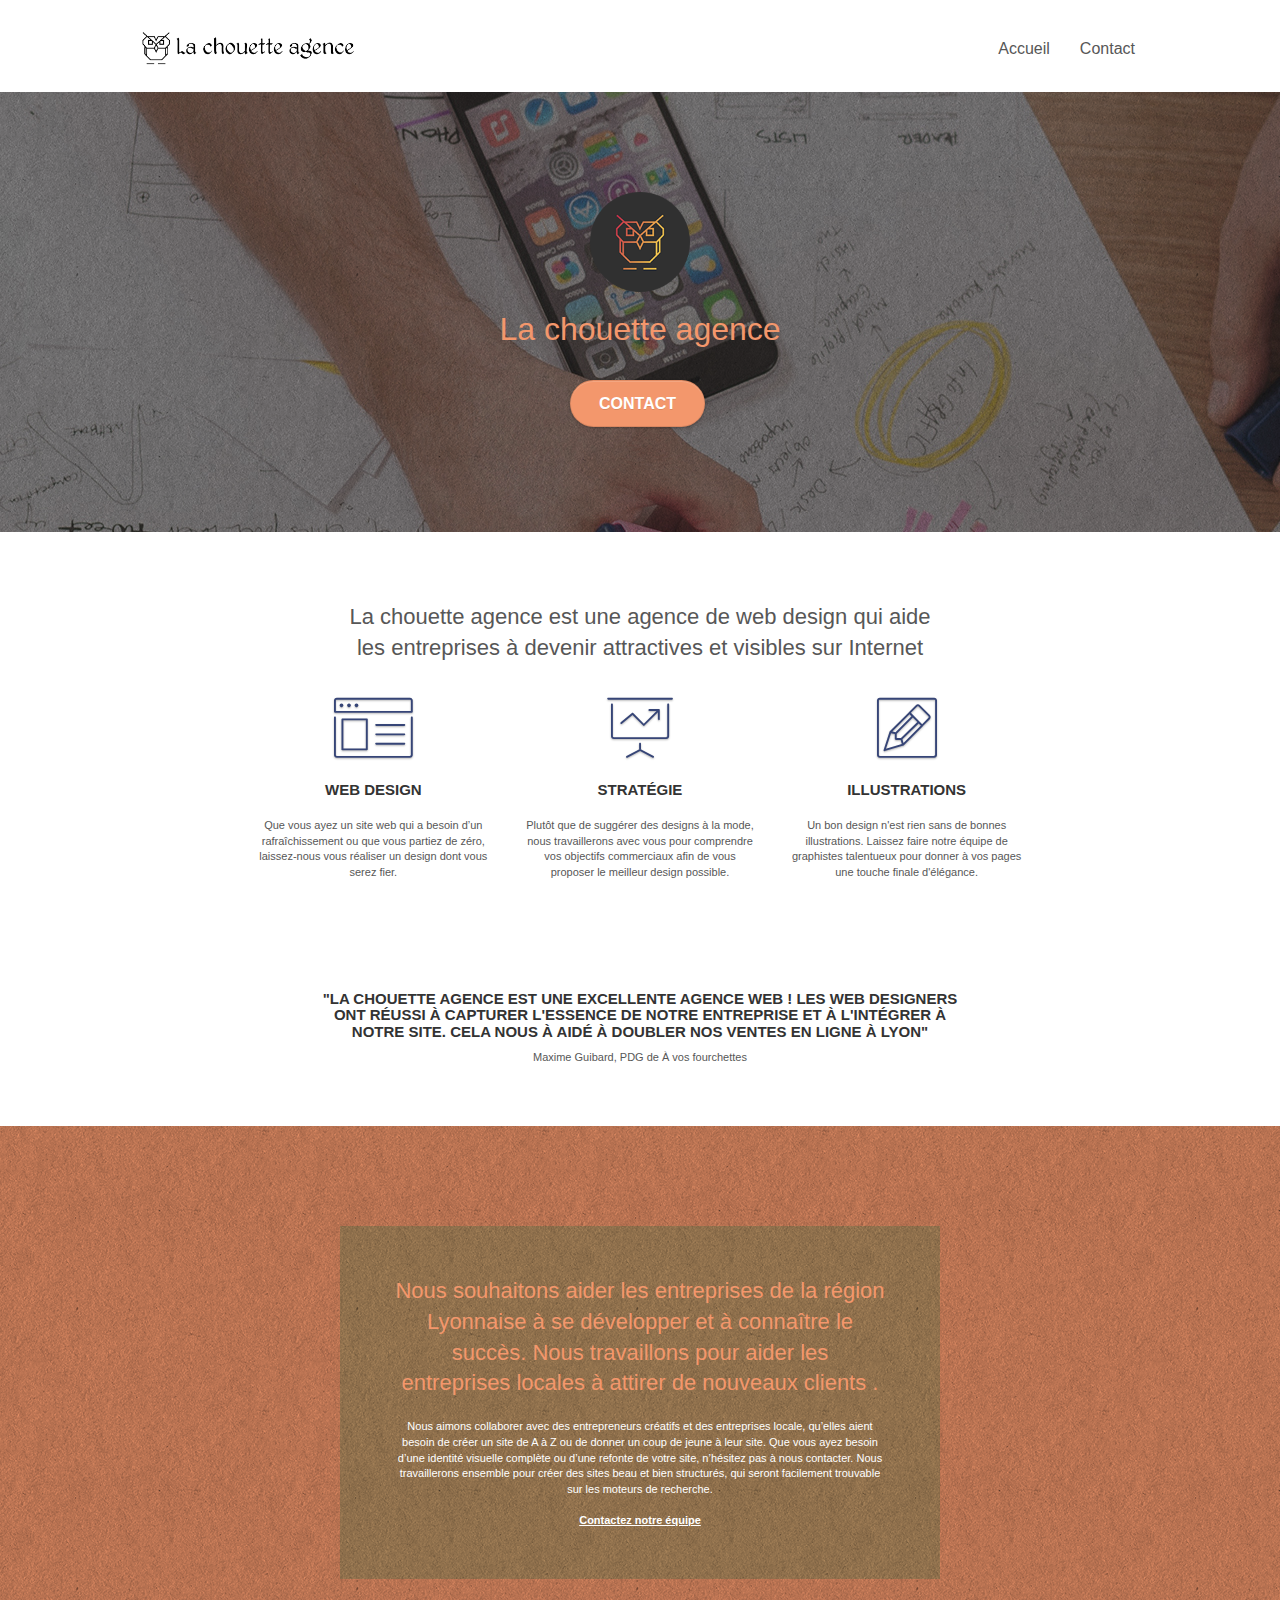
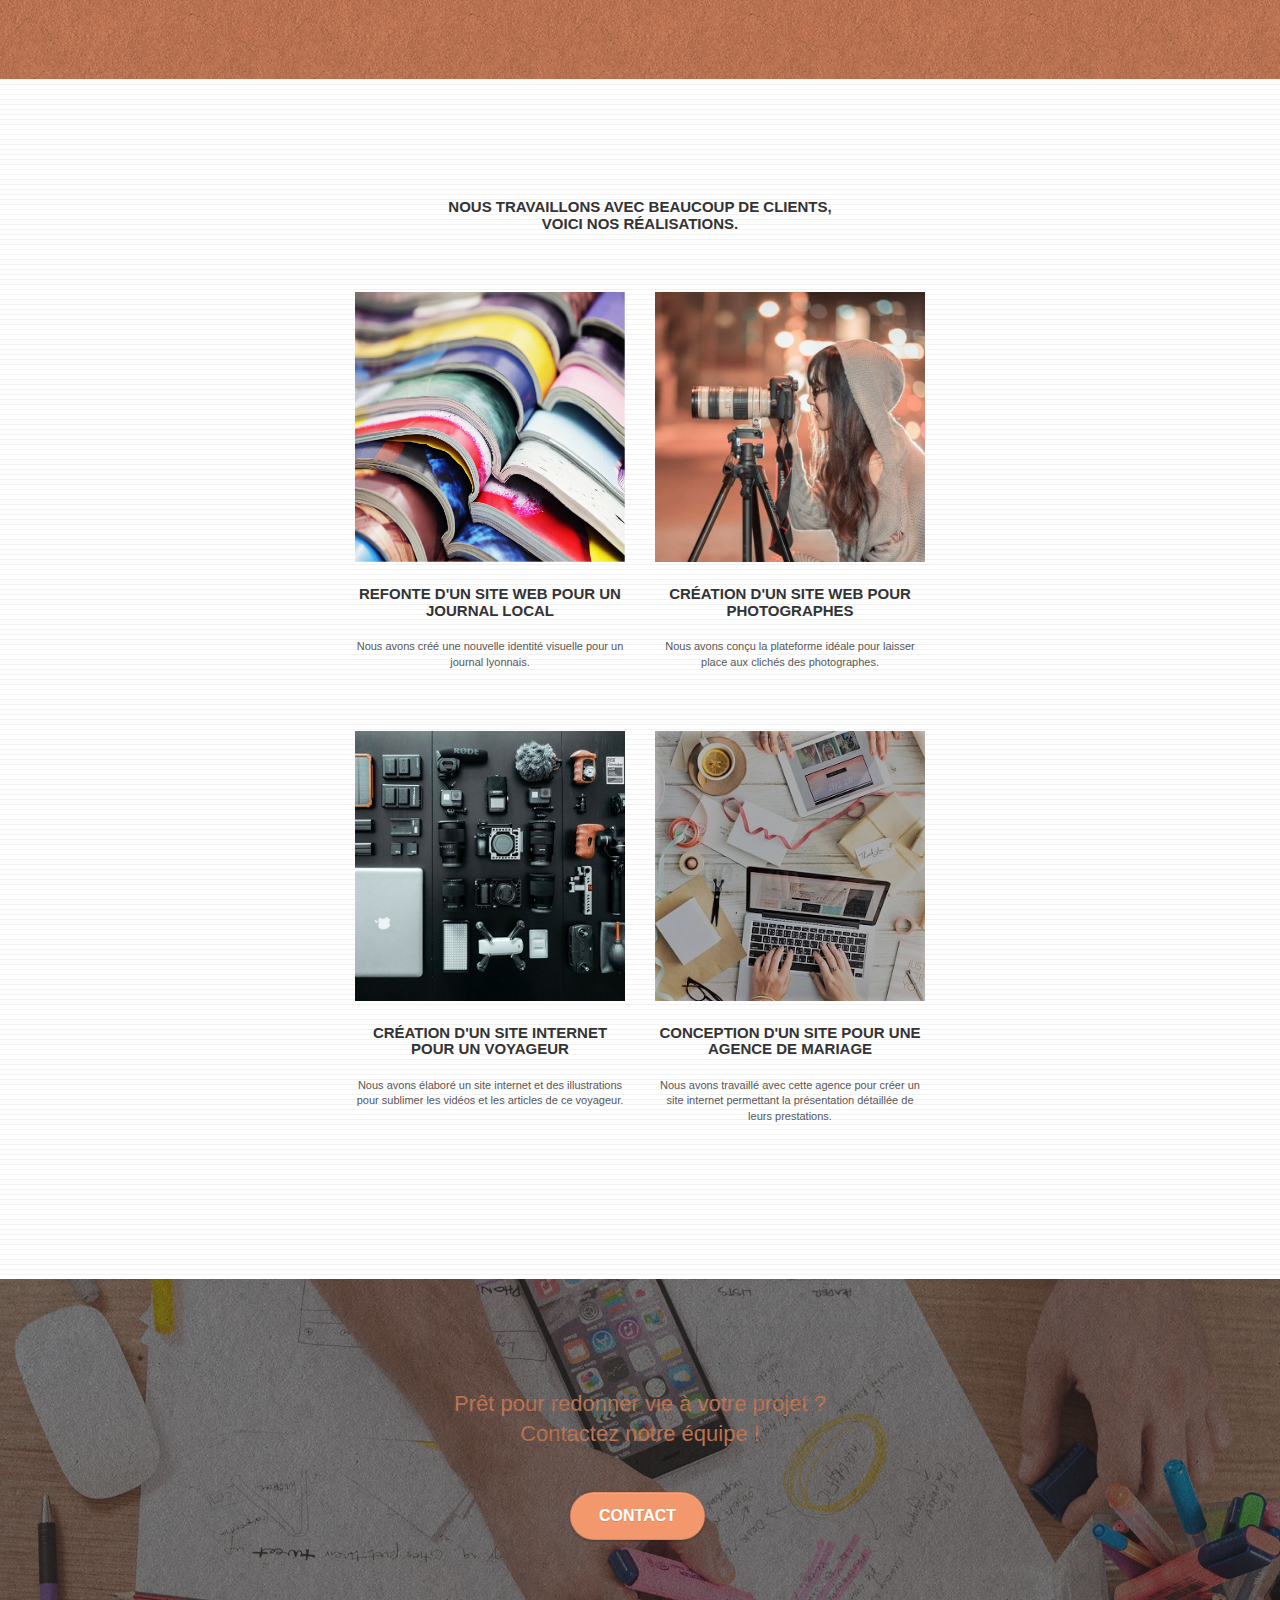
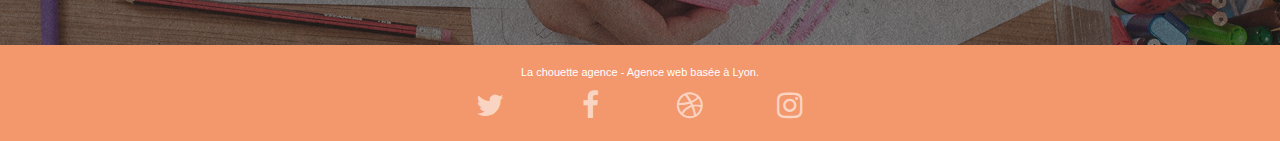
==== index.html @ 903754c6 "modification et suppresion des liens SEO pas adaptés" ====
<!doctype html>
<html lang="FR">
<head>
    <meta charset="utf-8">
    <meta name="keywords" content="seo, google, site web, site internet, agence design Lyon, agence design">
    <meta name="description" content="La chouette agence est une agence de web design basée à Lyon qui accompagne les entreprise dans leur communication">
    <meta name="viewport" content="width=device-width, initial-scale=1.0, viewport-fit=cover">
    <link rel="shortcut icon" type="image/png" href="favicon.jpg">
    
	<link rel="stylesheet" type="text/css" href="./css/bootstrap.css">
	<link rel="stylesheet" type="text/css" href="style.css">
	<link rel="stylesheet" type="text/css" href="./css/font-awesome.css">
	<link rel="stylesheet" type="text/css" href="./css/et-line.css">

	<script src="./js/jquery-2.1.0.js"></script>
	<script src="./js/bootstrap.js"></script>
	<script src="./js/blocs.js"></script>
	<script src="./js/jquery.touchSwipe.js" defer></script>
	<script src="./js/gmaps.js"></script>

    <title>La chouette agence</title>

    
<!-- Analytics -->
 
<!-- Analytics END -->
    
</head>
<body>
<!-- Principal conteneur -->
<div class="page-container">
    
<!-- bloc-0 -->
<div class="bloc bgc-white l-bloc " id="bloc-0">
	<div class="container bloc-sm">

		<nav class="navbar row">
			<div class="navbar-header">
				<a class="navbar-brand" href="index.html"><img src="img/la-chouette-agence.png" alt="Logo de la chouette agence" height="40" /></a>
			</div>
			<div class="collapse navbar-collapse navbar-1 special-dropdown-nav">
				<ul class="site-navigation nav navbar-nav">
					<li>
						<a href="index.html">Accueil</a>
					</li>
					<li>
						<a href="contact.html">Contact</a>
					</li>
				</ul>
			</div>
		</nav>
	</div>
</div>
<!-- bloc-0 END -->

<!-- bloc-1-presentation -->
<div class="bloc bgc-dark-slate-blue bg-banniere d-bloc bg-t-edge bloc-bg-texture texture-paper b-parallax" id="bloc-1-hero">
	<div class="container bloc-lg">
		<div class="row tight-width-whitespace">
			<div class="col-sm-12">
				<img src="img/logo.png" class="center-block image-resize-mode" width="100" alt="image d'une chouette"/>
				<h1 class="text-center hero-bloc-text tc-white ">
					La chouette agence
				</h1>
				<div class="text-center">
					<a href="contact.html" class="btn btn-lg btn-clean btn-rd cta-hero btn-atomic-tangerine" id="cta-hero">Contact</a>
				</div>
			</div>
		</div>
	</div>
</div>
<!-- bloc-1-presentation END -->

<!-- bloc-2-services -->
<div class="bloc bgc-white l-bloc" id="bloc-2-services">
	<div class="container bloc-md">
		<div class="row">
			<div class="col-sm-12 text-center">
				<h2>La chouette agence est une agence de web design qui aide <br> 
					les entreprises à devenir attractives et visibles sur Internet</h2>
			</div>
		</div>
		<div class="row voffset-lg med-width-whitespace">
			<div class="col-sm-4">
				<div class="text-center">
					<span class="et-icon-browser sm-shadow icon-dark-slate-blue icons icon-lg"></span>
				</div>
				<h3 class="mg-md text-center">
					Web design
				</h3>
				<p class="text-center">
					Que vous ayez un site web qui a besoin d&rsquo;un rafraîchissement ou que vous partiez de zéro, laissez-nous vous réaliser un design dont vous serez fier.
				</p>
			</div>
			<div class="col-sm-4">
				<div class="text-center">
					<span class="et-icon-presentation sm-shadow icon-dark-slate-blue icons icon-lg"></span>
				</div>
				<h3 class="mg-md text-center">
					Stratégie
				</h3>
				<p class="text-center ">
					Plutôt que de suggérer des designs à la mode, nous travaillerons avec vous pour comprendre vos objectifs commerciaux afin de vous proposer le meilleur design possible.<br>
				</p>
			</div>
			<div class="col-sm-4">
				<div class="text-center">
					<span class="et-icon-edit sm-shadow icon-dark-slate-blue icons icon-lg"></span>
				</div>
				<h3 class="mg-md text-center">
					Illustrations
				</h3>
				<p class="text-center ">
					Un bon design n'est rien sans de bonnes illustrations. Laissez faire notre équipe de graphistes talentueux pour donner à vos pages une touche finale d'élégance.
				</p>
			</div>
		</div>
		<div class="row voffset-lg voffset">
			<div class="col-xs-12 col-md-8 col-md-offset-2 text-center">
				<h3>"La chouette agence est une excellente agence web ! Les web designers ont réussi à capturer l'essence de notre entreprise et à l'intégrer à notre site. Cela nous à aidé à doubler nos ventes en ligne à Lyon"</h3>
				<p>Maxime Guibard, PDG de &Agrave; vos fourchettes</p>
			</div>
		</div>
	</div>
</div>
<!-- bloc-2-services END -->

<!-- bloc-3-what-i-do -->
<div class="bloc tc-white bgc-atomic-tangerine bg-presentation d-bloc bloc-bg-texture texture-paper b-parallax" id="bloc-3-what-i-do">
	<div class="container bloc-lg">
		<div class="row tight-width-whitespace black-background">
			<div class="col-sm-12">
				<h2 class="mg-md text-center tc-white">
					Nous souhaitons aider les entreprises de la région Lyonnaise à se développer et à connaître le succès. Nous travaillons pour aider les entreprises locales à attirer de nouveaux clients .<br>
				</h2>
				<p class="text-center white">
					Nous aimons collaborer avec des entrepreneurs créatifs et des entreprises locale, qu’elles aient besoin de créer un site de A à Z ou de donner un coup de jeune à leur site. Que vous ayez besoin d’une identité visuelle complète ou d’une refonte de votre site, n’hésitez pas à nous contacter. Nous travaillerons ensemble pour créer des sites beau et bien structurés, qui seront facilement trouvable sur les moteurs de recherche. <br><br><a class="ltc-white bold-link" href="page2.html">Contactez notre équipe</a><br>
				</p>
			</div>
		</div>
	</div>
</div>
<!-- bloc-3-what-i-do END -->

<!-- bloc-4-portfolio -->
<div class="bloc bgc-white bg-lines-h2-bg bg-repeat l-bloc" id="bloc-4-portfolio">
	<div class="container bloc-lg">
		<div class="row">
			<div class="col-sm-12 text-center">
				<h3>Nous travaillons avec beaucoup de clients, <br>
				voici nos réalisations.</h3>
			</div>
		</div>
		<div class="row tight-width-whitespace portfolio-row">
			<div class="col-sm-6">
				<a href="#" data-lightbox="img/1.jpg" data-gallery-id="gallery-1" data-caption="Refonte d'un site web pour un journal local" data-frame="snapshot-lb"><img src="img/1.jpg" alt="Photo de magazines empilés" class="img-responsive portfolio-thumb" /></a>
				<h3 class="mg-md text-center">
					Refonte d'un site web pour un journal local
				</h3>
				<p class="text-center">
					Nous avons créé une nouvelle identité visuelle pour un journal lyonnais.
				</p>
			</div>
			<div class="col-sm-6">
				<a href="#" data-lightbox="img/2.jpg" data-gallery-id="gallery-1" data-caption="Création d'un site web pour photographes" data-frame="snapshot-lb"><img src="img/2.jpg" class="img-responsive portfolio-thumb" alt="femme qui regarde dans un appareil photo" /></a>
				<h3 class="mg-md text-center">
					Création d'un site web pour photographes
				</h3>
				<p class="text-center">
					Nous avons conçu la plateforme idéale pour laisser place aux clichés des photographes.
				</p>
			</div>
		</div>
		<div class="row tight-width-whitespace portfolio-row">
			<div class="col-sm-6">
				<a href="#" data-lightbox="img/3.jpg" data-gallery-id="gallery-1" data-caption="Création d'un site internet pour un voyageur" data-frame="snapshot-lb"><img src="img/3.jpg" class="img-responsive portfolio-thumb" alt="matériel informatique et photo"/></a>
				<h3 class="mg-md text-center">
					Création d'un site internet pour un voyageur
				</h3>
				<p class="text-center">
					Nous avons élaboré un site internet et des illustrations pour sublimer les vidéos et les articles de ce voyageur.
				</p>
			</div>
			<div class="col-sm-6">
				<a href="#" data-lightbox="img/4.jpg" data-gallery-id="gallery-1" data-caption="Conception d'un site pour une agence de mariage" data-frame="snapshot-lb"><img src="img/4.jpg" class="img-responsive portfolio-thumb" alt="femme qui tape à l'ordinateur" /></a>
				<h3 class="mg-md text-center">
					Conception d'un site pour une agence de mariage
				</h3>
				<p class="text-center">
					Nous avons travaillé avec cette agence pour créer un site internet permettant la présentation détaillée de leurs prestations.
				</p>
			</div>
		</div>
	</div>
</div>
<!-- bloc-4-portfolio END -->

<!-- bloc-5-cta -->
<div class="bloc bgc-dark-slate-blue bg-banniere d-bloc bloc-bg-texture texture-paper" id="bloc-5-cta">
	<div class="container bloc-lg">
		<div class="row">
			<h2 class="mg-md text-center tc-white">
				Prêt pour redonner vie à votre projet ?<br>Contactez notre équipe !
			</h2>
			<div class="col-sm-12 text-center">
				<a href="page2.html" class="btn btn-atomic-tangerine btn-clean btn-rd btn-lg cta-hero">Contact</a>
			</div>
		</div>
	</div>
</div>
<!-- bloc-5-cta END -->

<!-- Footer - bloc-8 -->
<div class="bloc bgc-atomic-tangerine d-bloc" id="bloc-8">
	<div class="container bloc-sm">
		<div class="row">
			<div class="col-sm-12">
				<p class="text-center white">
					La chouette agence - Agence web basée à Lyon.<br>
				</p>
				<div class="row row-no-gutters social">
					<div class="col-sm-3">
						<div class="text-center">
							<a class="social" href="#"><span class="fa fa-twitter icon-md"></span></a>
						</div>
					</div>
					<div class="col-sm-3">
						<div class="text-center">
							<a class="social" href="#"><span class="fa fa-facebook icon-md"></span></a>
						</div>
					</div>
					<div class="col-sm-3">
						<div class="text-center">
							<a class="social" href="#"><span class="fa fa-dribbble icon-md"></span></a>
						</div>
					</div>
					<div class="col-sm-3">
						<div class="text-center">
							<a class="social" href="#"><span class="fa fa-instagram icon-md"></span></a>
						</div>
					</div>
				</div>
			</div>
		</div>
	</div>
</div>
<!-- Footer - bloc-8 END -->

</div>
<!-- Principal conteneur END -->
    

</body>
</html>
---- style.css ----
body {
    margin: 0;
    padding: 0;
    background: #FFF;
    overflow-x: hidden;
    -webkit-font-smoothing: antialiased;
    -moz-osx-font-smoothing: grayscale;
}

a,
button {
    transition: all .3s ease-in-out;
    outline: none!important;
}

a:hover {
    text-decoration: none;
    cursor: pointer;
}

#page-loading-blocs-notifaction {
    position: fixed;
    top: 0;
    bottom: 0;
    width: 100%;
    z-index: 100000;
    background: #FFFFFF url("img/pageload-spinner.gif") no-repeat center center;
}

.bloc {
    width: 100%;
    clear: both;
    background: 50% 50% no-repeat;
    padding: 0 50px;
    -webkit-background-size: cover;
    -moz-background-size: cover;
    -o-background-size: cover;
    background-size: cover;
    position: relative;
}

.bloc .container {
    padding-left: 0;
    padding-right: 0;
}

.bloc-lg {
    padding: 100px 50px;
}

.bloc-md {
    padding: 50px;
}

.bloc-sm {
    padding: 20px 50px;
}

.bg-center,
.bg-l-edge,
.bg-r-edge,
.bg-t-edge,
.bg-b-edge,
.bg-tl-edge,
.bg-bl-edge,
.bg-tr-edge,
.bg-br-edge,
.bg-repeat {
    -webkit-background-size: auto!important;
    -moz-background-size: auto!important;
    -o-background-size: auto!important;
    background-size: auto!important;
}

.bg-repeat {
    background: repeat;
}

.bg-t-edge {
    background: top no-repeat;
}

.bloc-bg-texture::before {
    content: "";
    background-size: 2px 2px;
    position: absolute;
    top: 0;
    bottom: 0;
    left: 0;
    right: 0;
}

.texture-paper::before {
    background: url("img/texture-paper.png");
    background-size: 280px 280px;
}

.b-parallax {
    background-attachment: fixed;
}

.d-bloc {
    color: rgba(255, 255, 255, .7);
}

.d-bloc button:hover {
    color: rgba(255, 255, 255, .9);
}

.d-bloc .icon-round,
.d-bloc .icon-square,
.d-bloc .icon-rounded,
.d-bloc .icon-semi-rounded-a,
.d-bloc .icon-semi-rounded-b {
    border-color: rgba(255, 255, 255, .9);
}

.d-bloc .divider-h span {
    border-color: rgba(255, 255, 255, .2);
}

.d-bloc .a-btn,
.d-bloc .navbar a,
.d-bloc .navbar-brand,
.d-bloc a .icon-sm,
.d-bloc a .icon-md,
.d-bloc a .icon-lg,
.d-bloc a .icon-xl,
.d-bloc h1 a,
.d-bloc h2 a,
.d-bloc h3 a,
.d-bloc h4 a,
.d-bloc h5 a,
.d-bloc h6 a,
.d-bloc p a {
    color: rgba(255, 255, 255, .6);
}

.d-bloc .a-btn:hover,
.d-bloc .navbar a:hover,
.d-bloc .navbar-brand:hover,
.d-bloc a:hover .icon-sm,
.d-bloc a:hover .icon-md,
.d-bloc a:hover .icon-lg,
.d-bloc a:hover .icon-xl,
.d-bloc h1 a:hover,
.d-bloc h2 a:hover,
.d-bloc h3 a:hover,
.d-bloc h4 a:hover,
.d-bloc h5 a:hover,
.d-bloc h6 a:hover,
.d-bloc p a:hover {
    color: rgba(255, 255, 255, 1);
}

.d-bloc .navbar-toggle .icon-bar {
    background: rgba(255, 255, 255, 1);
}

.d-bloc .btn-wire,
.d-bloc .btn-wire:hover {
    color: rgba(255, 255, 255, 1);
    border-color: rgba(255, 255, 255, 1);
}

.d-bloc .panel {
    color: rgba(0, 0, 0, .5);
}

.d-bloc .panel button:hover {
    color: rgba(0, 0, 0, .7);
}

.d-bloc .panel icon {
    border-color: rgba(0, 0, 0, .7);
}

.d-bloc .panel .divider-h span {
    border-color: rgba(0, 0, 0, .1);
}

.d-bloc .panel .a-btn {
    color: rgba(0, 0, 0, .6);
}

.d-bloc .panel .a-btn:hover {
    color: rgba(0, 0, 0, 1);
}

.d-bloc .panel .btn-wire,
.d-bloc .panel .btn-wire:hover {
    color: rgba(0, 0, 0, .7);
    border-color: rgba(0, 0, 0, .3);
}

.d-bloc .panel,
.l-bloc {
    color: rgba(0, 0, 0, .5);
}

.d-bloc .panel button:hover,
.l-bloc button:hover {
    color: rgba(0, 0, 0, .7);
}

.l-bloc .icon-round,
.l-bloc .icon-square,
.l-bloc .icon-rounded,
.l-bloc .icon-semi-rounded-a,
.l-bloc .icon-semi-rounded-b {
    border-color: rgba(0, 0, 0, .7);
}

.d-bloc .panel .divider-h span,
.l-bloc .divider-h span {
    border-color: rgba(0, 0, 0, .1);
}

.d-bloc .panel .a-btn,
.l-bloc .a-btn,
.l-bloc .navbar a,
.l-bloc .navbar-brand,
.l-bloc a .icon-sm,
.l-bloc a .icon-md,
.l-bloc a .icon-lg,
.l-bloc a .icon-xl,
.l-bloc h1 a,
.l-bloc h2 a,
.l-bloc h3 a,
.l-bloc h4 a,
.l-bloc h5 a,
.l-bloc h6 a,
.l-bloc p a {
    color: rgba(0, 0, 0, .6);
}

.d-bloc .panel .a-btn:hover,
.l-bloc .a-btn:hover,
.l-bloc .navbar a:hover,
.l-bloc .navbar-brand:hover,
.l-bloc a:hover .icon-sm,
.l-bloc a:hover .icon-md,
.l-bloc a:hover .icon-lg,
.l-bloc a:hover .icon-xl,
.l-bloc h1 a:hover,
.l-bloc h2 a:hover,
.l-bloc h3 a:hover,
.l-bloc h4 a:hover,
.l-bloc h5 a:hover,
.l-bloc h6 a:hover,
.l-bloc p a:hover {
    color: rgba(0, 0, 0, 1);
}

.l-bloc .navbar-toggle .icon-bar {
    color: rgba(0, 0, 0, .6);
}

.d-bloc .panel .btn-wire,
.d-bloc .panel .btn-wire:hover,
.l-bloc .btn-wire,
.l-bloc .btn-wire:hover {
    color: rgba(0, 0, 0, .7);
    border-color: rgba(0, 0, 0, .3);
}

.voffset {
    margin-top: 30px;
}

.voffset-lg {
    margin-top: 80px;
}

.row-no-gutters {
    margin-right: 0;
    margin-left: 0;
}

.row.row-no-gutters > [class^="col-"],
.row.row-no-gutters > [class*=" col-"] {
    padding-right: 0;
    padding-left: 0;
}

#bloc-1-hero h1 {
    font-size: 32px;
}

.navbar {
    margin-bottom: 0;
    z-index: 1;
}

.navbar-brand {
    height: auto;
    padding: 3px 15px;
    font-size: 25px;
    font-weight: normal;
    font-weight: 600;
    line-height: 44px;
}

.navbar-brand img {
    max-height: 200px;
    margin: 0 5px 0 0;
    display: inline;
}

.navbar-brand img[src$=svg] {
    min-width: 100px;
}

.nav-center .navbar-brand img {
    margin: 0;
}

.navbar .nav {
    padding-top: 2px;
    margin-right: -16px;
    float: right;
    z-index: 1;
}

.nav > li {
    float: left;
    margin-top: 4px;
    font-size: 16px;
}

.navbar-nav .open .dropdown-menu > li > a {
    text-align: inherit;
}

.nav > li a:hover,
.nav > li a:focus {
    background: transparent;
}

.navbar-toggle {
    margin: 10px 10px 0 0;
    border: 0px;
}

.navbar-toggle:hover {
    background: transparent!important;
}

.navbar-toggle .icon-bar {
    background-color: rgba(0, 0, 0, .5);
    width: 26px;
}

.nav-invert .navbar .nav {
    float: left;
}

.nav-invert .navbar-header,
.nav-invert .navbar-brand {
    float: right;
    position: relative;
    z-index: 2;
}

@media (min-width: 768px) {
    .site-navigation {
        position: absolute;
        top: 50%;
        right: 20px;
        transform: translate(0, -50%);
        -webkit-transform: translateY(-50%);
    }
    .nav > li .dropdown-menu a,
    .nav > li .dropdown-menu a:hover {
        color: #484848;
    }
    .nav-invert .site-navigation {
        left: 0;
        right: 0;
    }
    .nav-center {
        text-align: center;
    }
    .nav-center .navbar-header {
        width: 100%;
    }
    .nav-center .navbar-header,
    .nav-center .navbar-brand,
    .nav-center .nav > li {
        float: none;
        display: inline-block;
    }
    .nav-center .site-navigation {
        position: relative;
        width: 100%;
        right: 0;
        margin-right: 0px;
        margin-top: 20px;
    }
    .nav-center.mini-nav .navbar-toggle {
        float: none;
        margin: 10px auto 0;
    }
}

.nav > li > .dropdown a {
    background: none!important;
    display: block;
    padding: 14px 15px;
}

nav .caret {
    margin: 0 5px;
}

.dropdown-menu .dropdown-menu {
    top: -8px;
    left: 100%;
}

.dropdown-menu .dropmenu-flow-right {
    top: 100%;
    left: 0;
    margin-left: -1px;
    border-top-left-radius: 0;
    border-top-right-radius: 0;
}

.dropdown-menu .dropdown span {
    border: 4px solid black;
    border-top-color: transparent;
    border-right-color: transparent;
    border-bottom-color: transparent;
    margin: 6px -5px 0 0!important;
    float: right;
}

.mg-md {
    margin-top: 10px;
    margin-bottom: 20px;
}

.mg-lg {
    margin-top: 10px;
    margin-bottom: 40px;
}

.btn {
    margin: 0 5px 5px 0;
}

.btn.pull-right {
    margin: 0 0 5px 5px;
}

.btn-d,
.btn-d:hover,
.btn-d:focus {
    color: #FFF;
    background: rgba(0, 0, 0, .3);
}

button {
    outline: none!important;
}

.btn-rd {
    border-radius: 40px;
}

.btn-clean {
    border: 1px solid rgba(0, 0, 0, .08);
    border-bottom-color: rgba(0, 0, 0, .1);
    text-shadow: 0 1px 0 rgba(0, 0, 1, .1);
    box-shadow: 0 1px 3px rgba(0, 0, 1, .25), inset 0 1px 0 0 rgba(255, 255, 255, .15);
}

.icon-md {
    font-size: 30px!important;
}

.icon-lg {
    font-size: 60px!important;
}

.sm-shadow {
    text-shadow: 0 1px 2px rgba(0, 0, 0, .3);
}

.panel-sq,
.panel-sq .panel-heading,
.panel-sq .panel-footer {
    border-radius: 0;
}

.panel-rd {
    border-radius: 30px;
}

.panel-rd .panel-heading {
    border-radius: 29px 29px 0 0;
}

.panel-rd .panel-footer {
    border-radius: 0 0 29px 29px;
}

.form-control {
    border-color: rgba(0, 0, 0, .1);
    box-shadow: none;
}

.scrollToTop {
    width: 40px;
    height: 40px;
    position: fixed;
    bottom: 20px;
    right: 20px;
    opacity: 0;
    z-index: 500;
    transition: all .3s ease-in-out;
}

.scrollToTop span {
    margin-top: 6px;
}

.showScrollTop {
    font-size: 14px;
    opacity: 1;
}

a[data-lightbox] {
    position: relative;
    display: block;
    text-align: center;
}

a[data-lightbox]:hover::before {
    content: "+";
    font-family: "HelveticaNeue-Light", "Helvetica Neue Light", "Helvetica Neue", Helvetica, Arial;
    font-size: 32px;
    width: 50px;
    height: 50px;
    margin-left: -25px;
    border-radius: 50%;
    background: rgba(0, 0, 0, .6);
    color: #FFF;
    font-weight: 100;
    z-index: 1;
    position: absolute;
    top: 50%;
    transform: translateY(-50%);
    -webkit-transform: translateY(-50%);
}

a[data-lightbox]:hover img {
    opacity: 0.6;
    -webkit-animation-fill-mode: none;
    animation-fill-mode: none;
}

#lightbox-modal {
    display: flex;
    align-items: center;
}

#lightbox-modal .modal-dialog {
    width: 90%;
    max-width: 900px;
    margin: 0 auto 0;
}

#lightbox-modal .modal-dialog img {
    max-height: 90vh;
    margin: 0 auto;
}

.lightbox-caption {
    padding: 20px;
    color: #FFF;
    background: rgba(0, 0, 0, .5);
    position: absolute;
    left: 15px;
    right: 15px;
    bottom: 5px;
}

.close-lightbox {
    color: #FFF;
    font-size: 30px;
    position: absolute;
    top: 20px;
    right: 20px;
    z-index: 20;
    background: rgba(0, 0, 0, .5);
    border: none;
    line-height: 30px;
    padding: 0 9px 5px;
    opacity: 0.3;
}

.close-lightbox:hover,
.next-lightbox:hover,
.prev-lightbox:hover {
    opacity: 1.0;
    color: #FFF;
}

.next-lightbox,
.prev-lightbox {
    font-size: 20px;
    color: rgba(255, 255, 255, .9);
    background: rgba(0, 0, 0, .5);
    transition: all .2s ease-in-out;
    position: absolute;
    top: 45%;
    z-index: 1;
    opacity: 0.4;
}

.next-lightbox {
    padding: 6px 8px 1px 13px;
    right: 25px;
}

.prev-lightbox {
    padding: 6px 13px 1px 10px;
    left: 25px;
}

.snapshot-lb .modal-body {
    padding-bottom: 45px;
}

.snapshot-lb .lightbox-caption {
    padding: 0;
    color: rgba(0, 0, 0, .5);
    background: none;
}

h1,
h2,
h3,
h4,
h5,
h6,
p,
label,
.btn,
a {
    font-family: "helvetica";
    font-weight: 400;
    color: #575757!important;
}

.container {
    max-width: 1000px;
}

.hero-bloc-text {
    font-size: 38px;
}

.hero-bloc-text-sub {
    font-size: 36px;
}

.statement-bloc-text {
    line-height: 26px;
    font-style: italic;
    font-size: 20px;
    text-align: center;
    font-weight: lighter;
    max-width: 520px;
    margin: auto auto auto auto;
}

p {
    font-size: 11px;
}

.tight-width-whitespace {
    max-width: 600px;
    margin: auto auto auto auto;
}

.h1 {
    font-size: 20px;
    font-family: "Open Sans";
}

.cta-hero {
    margin-top: 22px;
    color: #FFFFFF!important;
    text-transform: uppercase;
    padding: 12px 28px 12px 28px;
    font-size: 16px;
    font-weight: 700;
}

.social {
    max-width: 400px;
    margin: auto auto auto auto;
}

h2 {
    font-size: 22px;
    line-height: 1.4em;
}

h3 {
    font-size: 15px;
    text-transform: uppercase;
    font-weight: 700;
    color: #333333!important;
}

.med-width-whitespace {
    max-width: 800px;
    margin: auto auto auto auto;
    box-shadow: 0px 0px 0px #000000;
}

h1 {
    color: #333333!important;
}

h4 {
    color: #333333!important;
}

.icons {
    margin-bottom: 14px;
    margin-top: 24px;
}

.white {
    color: #FFFFFF!important;
}

.portfolio-thumb {
    margin-bottom: 24px;
}

.portfolio-row {
    margin-bottom: 44px;
    margin-top: 50px;
}

.avatar {
    box-shadow: 0px 4px 9px rgba(0, 0, 0, 0.3);
}

.black-background {
    background-color: rgba(165, 147, 99, 0.7);
    padding: 40px 40px 40px 40px;
}

.bold-link {
    font-weight: 900;
    text-decoration: underline!important;
}

.bgc-white {
    background-color: #FFFFFF;
}

.bgc-dark-slate-blue {
    background-color: #364577;
}

.bgc-atomic-tangerine {
    background-color: #F3976C;
}

.tc-white {
    color: #F3976C!important;
}

.btn-atomic-tangerine {
    background: #F3976C;
    color: #FFFFFF!important;
}

.btn-atomic-tangerine:hover {
    background: #c27956!important;
    color: #FFFFFF!important;
}

.ltc-white {
    color: #FFFFFF!important;
}

.ltc-white:hover {
    color: #cccccc!important;
}

.ltc-atomic-tangerine {
    color: #F3976C!important;
}

.ltc-atomic-tangerine:hover {
    color: #c27956!important;
}

.icon-dark-slate-blue {
    color: #364577!important;
    border-color: #364577!important;
}

.bg-dots-bg {
    background-image: url("img/dots-bg.png");
}

.bg-lines-h2-bg {
    background-image: url("img/lines-h2-bg.png");
}

.bg-banniere {
    background-image: url("img/la-chouette-agence-banniere.jpg");
}

.bg-presentation {
    background-image: url("img/image-de-presentation.jpg");
}

@media (max-width: 1024px) {
    .bloc {
        padding-left: 20px;
        padding-right: 20px;
    }
    .bloc.full-width-bloc,
    .bloc-tile-2.full-width-bloc .container,
    .bloc-tile-3.full-width-bloc .container,
    .bloc-tile-4.full-width-bloc .container {
        padding-left: 0;
        padding-right: 0;
    }
}

@media (max-width: 992px) and (min-width: 768px) {
    .navbar .nav {
        max-width: 80%
    }
    .nav-center.navbar .nav {
        max-width: 100%
    }
}

@media only screen and (min-device-width: 768px) and (max-device-width: 1024px) and (orientation: landscape) {
    .b-parallax {
        background-attachment: scroll;
    }
}

@media only screen and (min-device-width: 1024px) and (max-device-width: 1366px) and (-webkit-min-device-pixel-ratio: 1.5) {
    .b-parallax {
        background-attachment: scroll;
    }
}

@media (max-width: 991px) {
    .container {
        width: 100%;
    }
    .b-parallax {
        background-attachment: scroll;
    }
    .page-container,
    #hero-bloc {
        overflow-x: hidden;
        position: relative;
    }
    .bloc {
        padding-left: constant(safe-area-inset-left);
        padding-right: constant(safe-area-inset-right);
    }
    .bloc-group,
    .bloc-group .bloc {
        display: block;
        width: 100%;
    }
    .bloc-fill-screen .fill-bloc-top-edge,
    .bloc-fill-screen .fill-bloc-bottom-edge {
        padding: 0 20px;
        padding-left: constant(safe-area-inset-left);
        padding-right: constant(safe-area-inset-right);
    }
}

@media (max-width: 767px) {
    .page-container {
        overflow-x: hidden;
        position: relative;
    }
    h1,
    h2,
    h3,
    h4,
    h5,
    h6,
    p,
    #disqus_thread {
        padding-left: 10px!important;
        padding-right: 10px!important;
    }
    .b-parallax {
        background-attachment: scroll;
    }
    .navbar .nav {
        padding-top: 0;
        border-top: 1px solid rgba(0, 0, 0, .2);
        float: none!important;
    }
    .navbar.row {
        margin-left: 0;
        margin-right: 0;
    }
    .site-navigation {
        position: inherit;
        transform: none;
        -webkit-transform: none;
        -ms-transform: none;
    }
    .nav > li {
        margin-top: 0;
        border-bottom: 1px solid rgba(0, 0, 0, .1);
        background: rgba(0, 0, 0, .05);
        text-align: left;
        padding-left: 15px;
        width: 100%;
    }
    .nav > li:hover {
        background: rgba(0, 0, 0, .08);
    }
    .dropdown .dropdown a .caret {
        float: none;
        margin: 5px 0 0 10px!important;
        border: 4px solid black;
        border-bottom-color: transparent;
        border-right-color: transparent;
        border-left-color: transparent;
    }
    #hero-bloc .navbar .nav {
        background: rgba(0, 0, 0, .8);
    }
    #hero-bloc .navbar .nav a {
        color: rgba(255, 255, 255, .6);
    }
    .hero {
        padding: 50px 0;
    }
    .hero-nav {
        left: -1px;
        right: -1px;
    }
    .navbar-collapse {
        padding: 0;
        overflow-x: hidden;
        -webkit-box-shadow: none;
        box-shadow: none;
    }
    .navbar-brand img {
        max-height: 40px;
        width: auto;
    }
    .nav-invert .navbar-header {
        float: none;
        width: 100%;
    }
    .nav-invert .navbar-toggle {
        float: left;
        margin-left: 10px;
    }
    .bloc {
        padding-left: 0;
        padding-right: 0;
    }
    .bloc-xxl,
    .bloc-xl,
    .bloc-lg {
        padding: 40px 0;
    }
    .bloc-sm,
    .bloc-md {
        padding-left: 0;
        padding-right: 0;
    }
    .bloc-tile-2 .container,
    .bloc-tile-3 .container,
    .bloc-tile-4 .container,
    .bloc-fill-screen .fill-bloc-top-edge,
    .bloc-fill-screen .fill-bloc-bottom-edge {
        padding-left: 0;
        padding-right: 0;
    }
    .a-block {
        padding: 0 10px;
    }
    .btn-dwn {
        display: none;
    }
    .voffset {
        margin-top: 5px;
    }
    .voffset-md {
        margin-top: 20px;
    }
    .voffset-lg {
        margin-top: 30px;
    }
    form {
        padding: 5px;
    }
    .close-lightbox {
        display: inline-block;
    }
    .blocsapp-device-iphone5 {
        background-size: 216px 425px;
        padding-top: 60px;
        width: 216px;
        height: 425px;
    }
    .blocsapp-device-iphone5 img {
        width: 180px;
        height: 320px;
    }
}

@media (max-width: 400px) {
    .bloc {
        padding-left: 0;
        padding-right: 0;
    }
}

@media (max-width: 767px) {
    .bloc-mob-center-text {
        text-align: center;
    }
}
---- css/et-line.css ----
@font-face {
    font-family: et-line;
    src: url(../fonts/et-line.eot);
    src: url(../fonts/et-line.eot?#iefix) format('embedded-opentype'), url(../fonts/et-line.woff) format('woff'), url(../fonts/et-line.ttf) format('truetype'), url(../fonts/et-line.svg#et-line) format('svg');
    font-weight: 400;
    font-style: normal
}

.et-icon-adjustments,
.et-icon-alarmclock,
.et-icon-anchor,
.et-icon-aperture,
.et-icon-attachment,
.et-icon-bargraph,
.et-icon-basket,
.et-icon-beaker,
.et-icon-bike,
.et-icon-book-open,
.et-icon-briefcase,
.et-icon-browser,
.et-icon-calendar,
.et-icon-camera,
.et-icon-caution,
.et-icon-chat,
.et-icon-circle-compass,
.et-icon-clipboard,
.et-icon-clock,
.et-icon-cloud,
.et-icon-compass,
.et-icon-desktop,
.et-icon-dial,
.et-icon-document,
.et-icon-documents,
.et-icon-download,
.et-icon-dribbble,
.et-icon-edit,
.et-icon-envelope,
.et-icon-expand,
.et-icon-facebook,
.et-icon-flag,
.et-icon-focus,
.et-icon-gears,
.et-icon-genius,
.et-icon-gift,
.et-icon-global,
.et-icon-globe,
.et-icon-googleplus,
.et-icon-grid,
.et-icon-happy,
.et-icon-hazardous,
.et-icon-heart,
.et-icon-hotairballoon,
.et-icon-hourglass,
.et-icon-key,
.et-icon-laptop,
.et-icon-layers,
.et-icon-lifesaver,
.et-icon-lightbulb,
.et-icon-linegraph,
.et-icon-linkedin,
.et-icon-lock,
.et-icon-magnifying-glass,
.et-icon-map,
.et-icon-map-pin,
.et-icon-megaphone,
.et-icon-mic,
.et-icon-mobile,
.et-icon-newspaper,
.et-icon-notebook,
.et-icon-paintbrush,
.et-icon-paperclip,
.et-icon-pencil,
.et-icon-phone,
.et-icon-picture,
.et-icon-pictures,
.et-icon-piechart,
.et-icon-presentation,
.et-icon-pricetags,
.et-icon-printer,
.et-icon-profile-female,
.et-icon-profile-male,
.et-icon-puzzle,
.et-icon-quote,
.et-icon-recycle,
.et-icon-refresh,
.et-icon-ribbon,
.et-icon-rss,
.et-icon-sad,
.et-icon-scissors,
.et-icon-scope,
.et-icon-search,
.et-icon-shield,
.et-icon-speedometer,
.et-icon-strategy,
.et-icon-streetsign,
.et-icon-tablet,
.et-icon-target,
.et-icon-telescope,
.et-icon-toolbox,
.et-icon-tools,
.et-icon-tools-2,
.et-icon-trophy,
.et-icon-tumblr,
.et-icon-twitter,
.et-icon-upload,
.et-icon-video,
.et-icon-wallet,
.et-icon-wine {
    font-family: et-line;
    speak: none;
    font-style: normal;
    font-weight: 400;
    font-variant: normal;
    text-transform: none;
    line-height: 1;
    -webkit-font-smoothing: antialiased;
    -moz-osx-font-smoothing: grayscale;
    display: inline-block
}

.et-icon-mobile:before {
    content: "\e000"
}

.et-icon-laptop:before {
    content: "\e001"
}

.et-icon-desktop:before {
    content: "\e002"
}

.et-icon-tablet:before {
    content: "\e003"
}

.et-icon-phone:before {
    content: "\e004"
}

.et-icon-document:before {
    content: "\e005"
}

.et-icon-documents:before {
    content: "\e006"
}

.et-icon-search:before {
    content: "\e007"
}

.et-icon-clipboard:before {
    content: "\e008"
}

.et-icon-newspaper:before {
    content: "\e009"
}

.et-icon-notebook:before {
    content: "\e00a"
}

.et-icon-book-open:before {
    content: "\e00b"
}

.et-icon-browser:before {
    content: "\e00c"
}

.et-icon-calendar:before {
    content: "\e00d"
}

.et-icon-presentation:before {
    content: "\e00e"
}

.et-icon-picture:before {
    content: "\e00f"
}

.et-icon-pictures:before {
    content: "\e010"
}

.et-icon-video:before {
    content: "\e011"
}

.et-icon-camera:before {
    content: "\e012"
}

.et-icon-printer:before {
    content: "\e013"
}

.et-icon-toolbox:before {
    content: "\e014"
}

.et-icon-briefcase:before {
    content: "\e015"
}

.et-icon-wallet:before {
    content: "\e016"
}

.et-icon-gift:before {
    content: "\e017"
}

.et-icon-bargraph:before {
    content: "\e018"
}

.et-icon-grid:before {
    content: "\e019"
}

.et-icon-expand:before {
    content: "\e01a"
}

.et-icon-focus:before {
    content: "\e01b"
}

.et-icon-edit:before {
    content: "\e01c"
}

.et-icon-adjustments:before {
    content: "\e01d"
}

.et-icon-ribbon:before {
    content: "\e01e"
}

.et-icon-hourglass:before {
    content: "\e01f"
}

.et-icon-lock:before {
    content: "\e020"
}

.et-icon-megaphone:before {
    content: "\e021"
}

.et-icon-shield:before {
    content: "\e022"
}

.et-icon-trophy:before {
    content: "\e023"
}

.et-icon-flag:before {
    content: "\e024"
}

.et-icon-map:before {
    content: "\e025"
}

.et-icon-puzzle:before {
    content: "\e026"
}

.et-icon-basket:before {
    content: "\e027"
}

.et-icon-envelope:before {
    content: "\e028"
}

.et-icon-streetsign:before {
    content: "\e029"
}

.et-icon-telescope:before {
    content: "\e02a"
}

.et-icon-gears:before {
    content: "\e02b"
}

.et-icon-key:before {
    content: "\e02c"
}

.et-icon-paperclip:before {
    content: "\e02d"
}

.et-icon-attachment:before {
    content: "\e02e"
}

.et-icon-pricetags:before {
    content: "\e02f"
}

.et-icon-lightbulb:before {
    content: "\e030"
}

.et-icon-layers:before {
    content: "\e031"
}

.et-icon-pencil:before {
    content: "\e032"
}

.et-icon-tools:before {
    content: "\e033"
}

.et-icon-tools-2:before {
    content: "\e034"
}

.et-icon-scissors:before {
    content: "\e035"
}

.et-icon-paintbrush:before {
    content: "\e036"
}

.et-icon-magnifying-glass:before {
    content: "\e037"
}

.et-icon-circle-compass:before {
    content: "\e038"
}

.et-icon-linegraph:before {
    content: "\e039"
}

.et-icon-mic:before {
    content: "\e03a"
}

.et-icon-strategy:before {
    content: "\e03b"
}

.et-icon-beaker:before {
    content: "\e03c"
}

.et-icon-caution:before {
    content: "\e03d"
}

.et-icon-recycle:before {
    content: "\e03e"
}

.et-icon-anchor:before {
    content: "\e03f"
}

.et-icon-profile-male:before {
    content: "\e040"
}

.et-icon-profile-female:before {
    content: "\e041"
}

.et-icon-bike:before {
    content: "\e042"
}

.et-icon-wine:before {
    content: "\e043"
}

.et-icon-hotairballoon:before {
    content: "\e044"
}

.et-icon-globe:before {
    content: "\e045"
}

.et-icon-genius:before {
    content: "\e046"
}

.et-icon-map-pin:before {
    content: "\e047"
}

.et-icon-dial:before {
    content: "\e048"
}

.et-icon-chat:before {
    content: "\e049"
}

.et-icon-heart:before {
    content: "\e04a"
}

.et-icon-cloud:before {
    content: "\e04b"
}

.et-icon-upload:before {
    content: "\e04c"
}

.et-icon-download:before {
    content: "\e04d"
}

.et-icon-target:before {
    content: "\e04e"
}

.et-icon-hazardous:before {
    content: "\e04f"
}

.et-icon-piechart:before {
    content: "\e050"
}

.et-icon-speedometer:before {
    content: "\e051"
}

.et-icon-global:before {
    content: "\e052"
}

.et-icon-compass:before {
    content: "\e053"
}

.et-icon-lifesaver:before {
    content: "\e054"
}

.et-icon-clock:before {
    content: "\e055"
}

.et-icon-aperture:before {
    content: "\e056"
}

.et-icon-quote:before {
    content: "\e057"
}

.et-icon-scope:before {
    content: "\e058"
}

.et-icon-alarmclock:before {
    content: "\e059"
}

.et-icon-refresh:before {
    content: "\e05a"
}

.et-icon-happy:before {
    content: "\e05b"
}

.et-icon-sad:before {
    content: "\e05c"
}

.et-icon-facebook:before {
    content: "\e05d"
}

.et-icon-twitter:before {
    content: "\e05e"
}

.et-icon-googleplus:before {
    content: "\e05f"
}

.et-icon-rss:before {
    content: "\e060"
}

.et-icon-tumblr:before {
    content: "\e061"
}

.et-icon-linkedin:before {
    content: "\e062"
}

.et-icon-dribbble:before {
    content: "\e063"
}
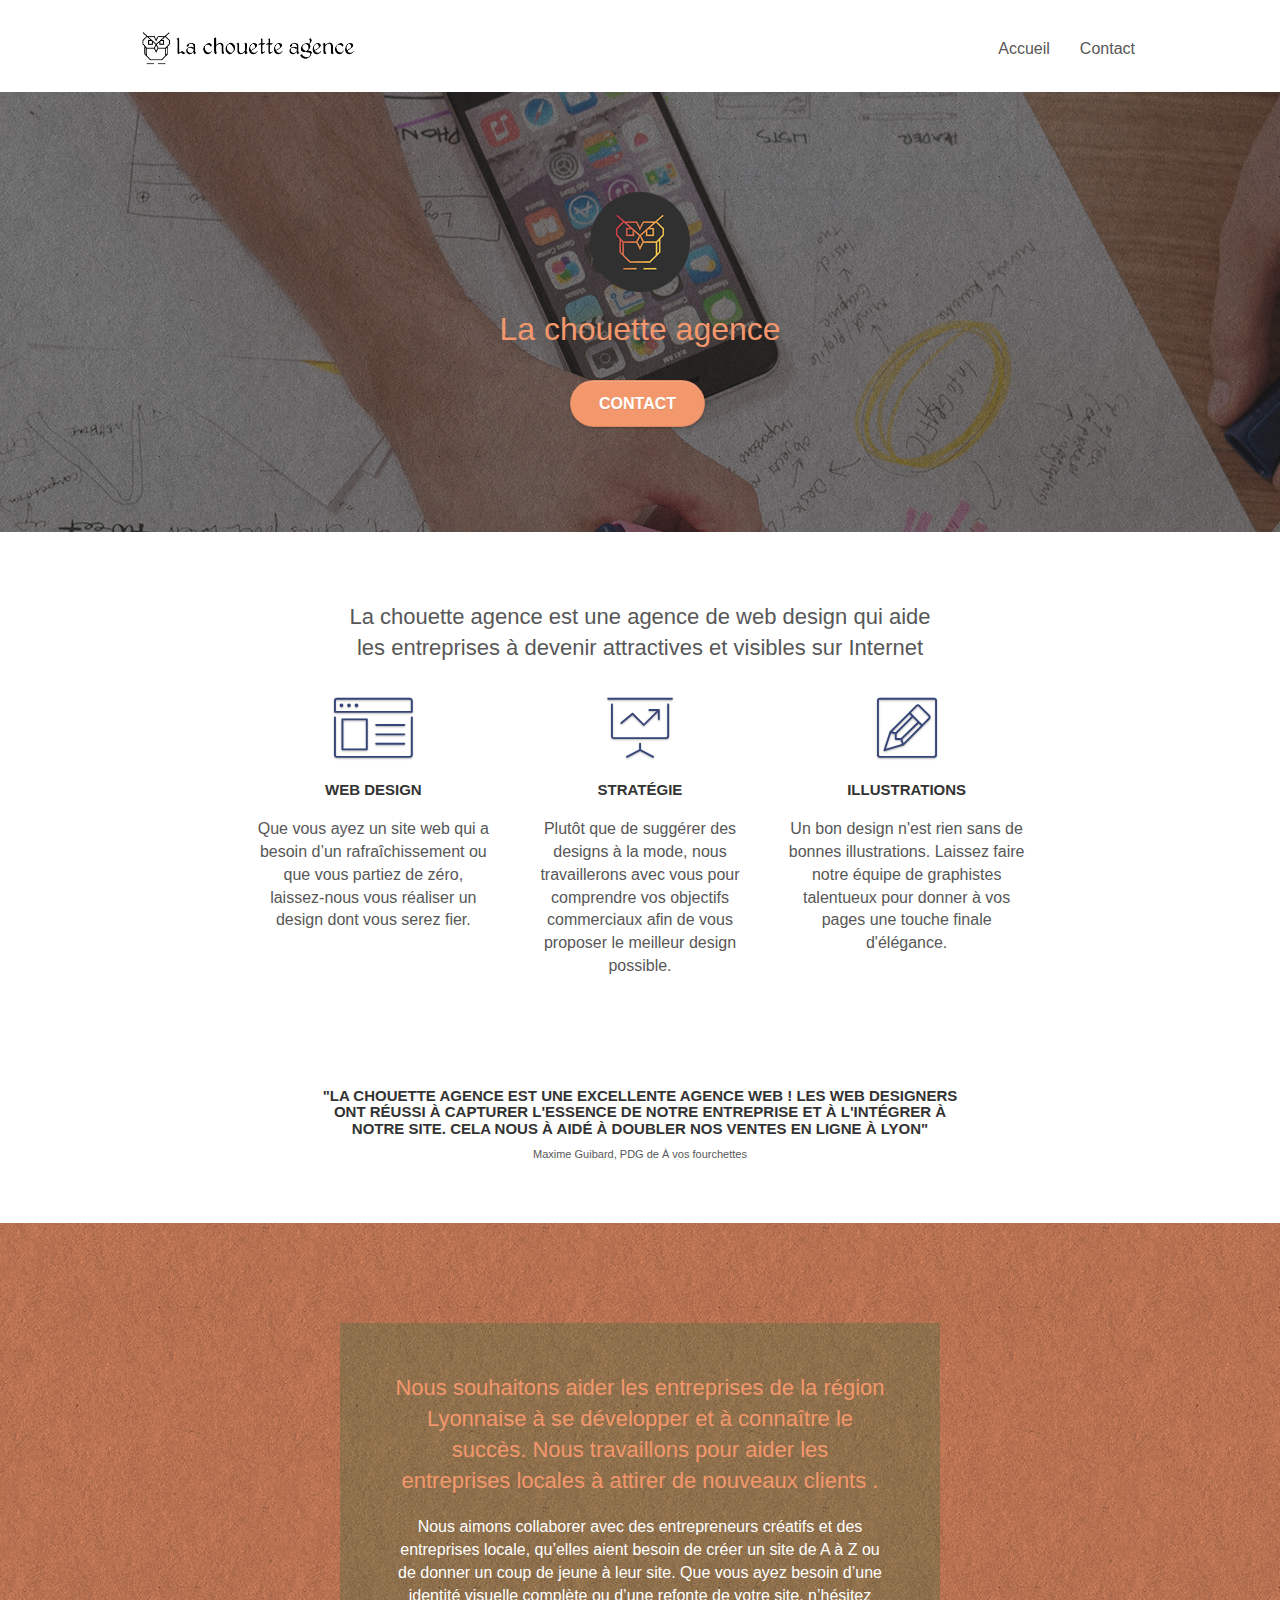
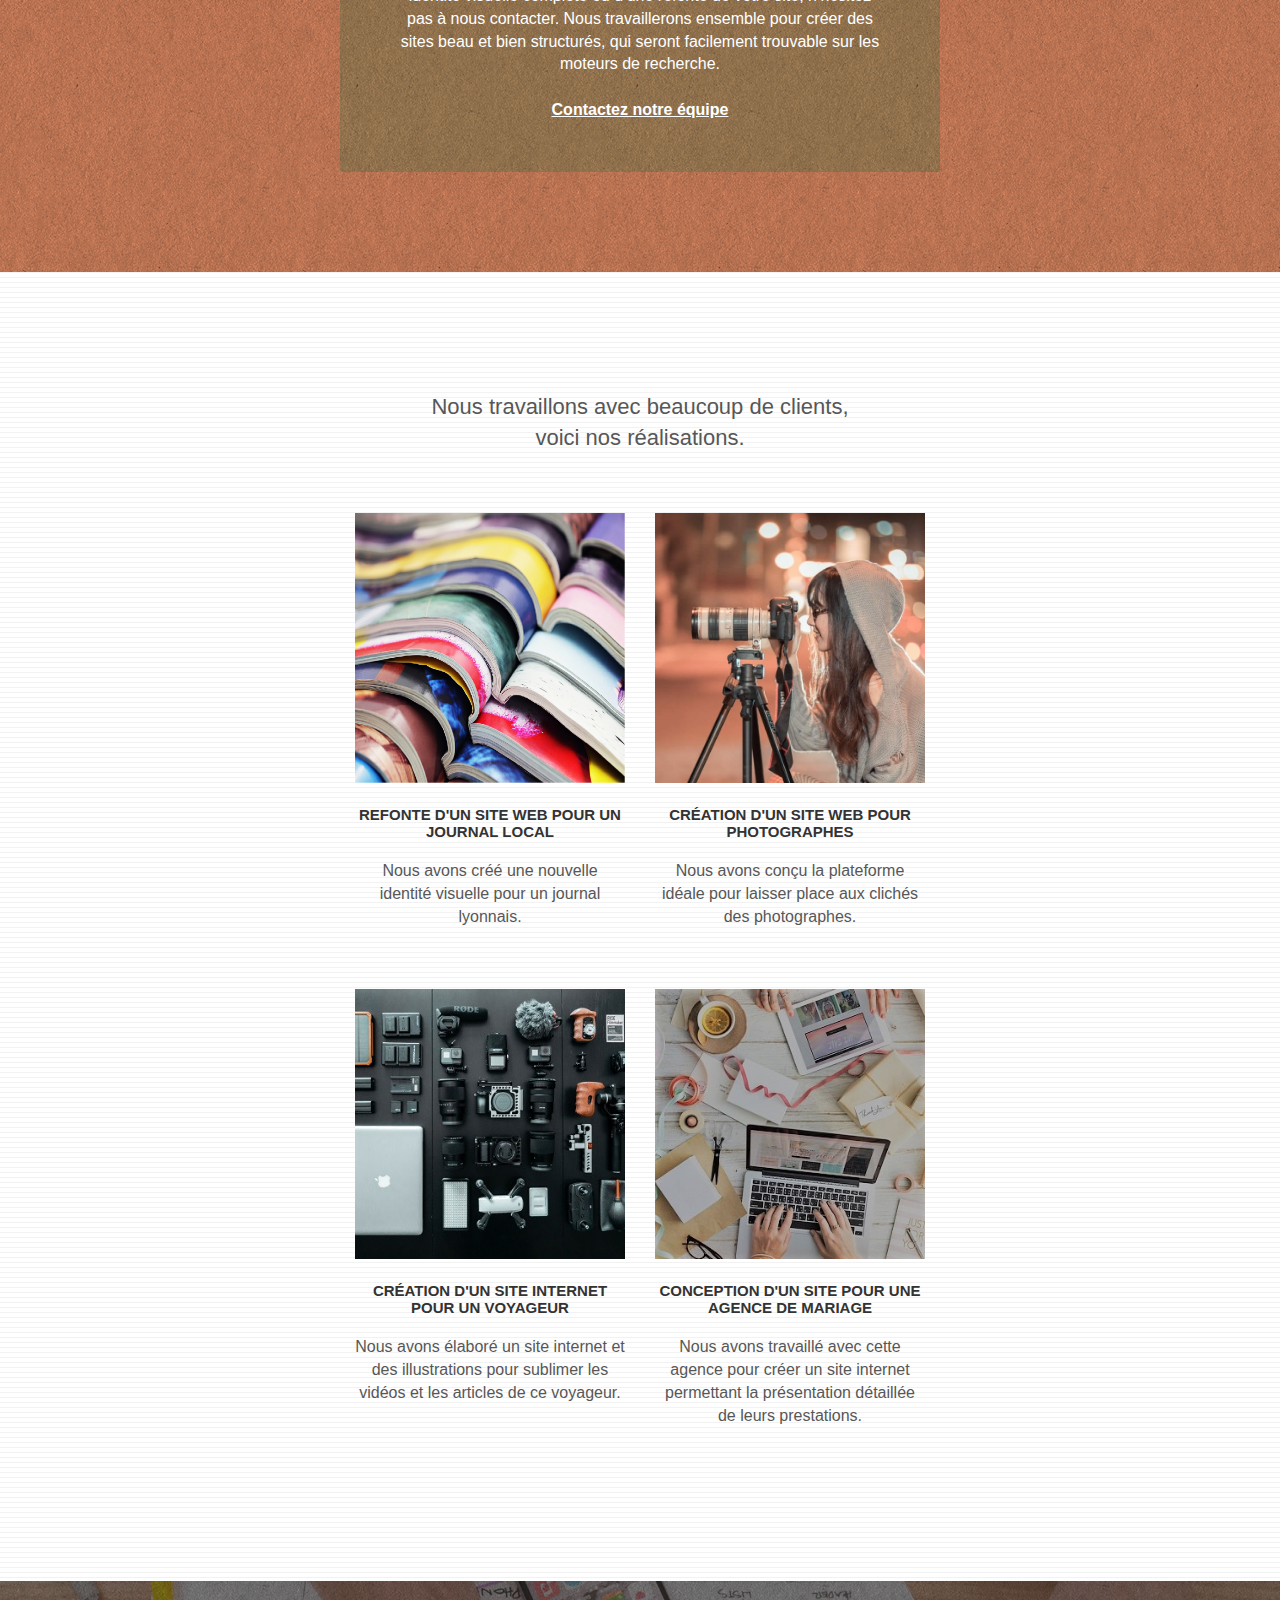
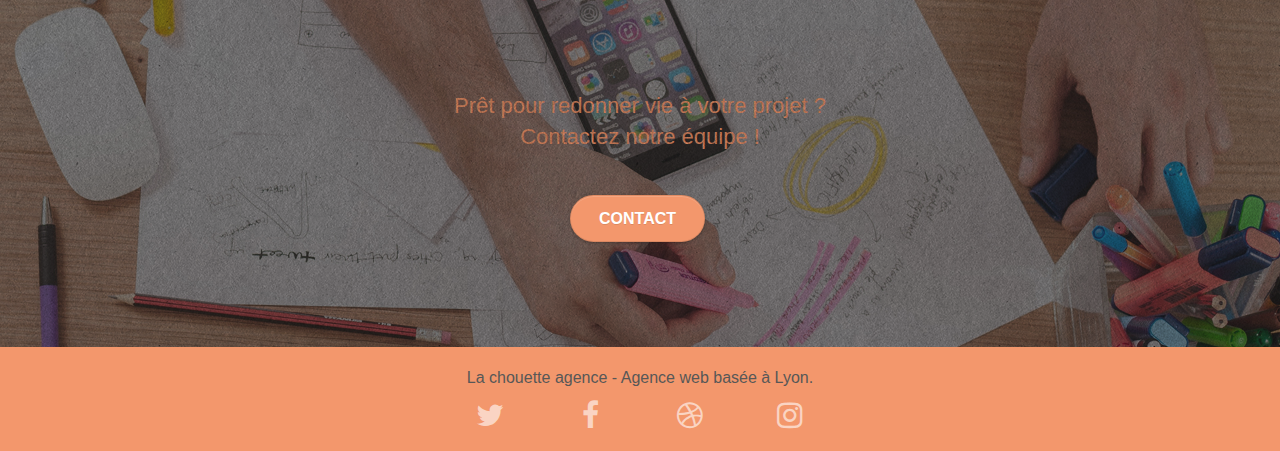
==== commit df8a258b: "modification et amélioration SEO" ====
--- a/index.html
+++ b/index.html
@@ -58,7 +58,7 @@
 	<div class="container bloc-lg">
 		<div class="row tight-width-whitespace">
 			<div class="col-sm-12">
-				<img src="img/logo.png" class="center-block image-resize-mode" width="100" alt="image d'une chouette"/>
+				<img src="img/logo.png" class="center-block image-resize-mode" width="100" alt="Logo de la chouette agance"/>
 				<h1 class="text-center hero-bloc-text tc-white ">
 					La chouette agence
 				</h1>
@@ -88,7 +88,7 @@
 				<h3 class="mg-md text-center">
 					Web design
 				</h3>
-				<p class="text-center">
+				<p class="text-center text-size-16">
 					Que vous ayez un site web qui a besoin d&rsquo;un rafraîchissement ou que vous partiez de zéro, laissez-nous vous réaliser un design dont vous serez fier.
 				</p>
 			</div>
@@ -99,7 +99,7 @@
 				<h3 class="mg-md text-center">
 					Stratégie
 				</h3>
-				<p class="text-center ">
+				<p class="text-center text-size-16">
 					Plutôt que de suggérer des designs à la mode, nous travaillerons avec vous pour comprendre vos objectifs commerciaux afin de vous proposer le meilleur design possible.<br>
 				</p>
 			</div>
@@ -110,7 +110,7 @@
 				<h3 class="mg-md text-center">
 					Illustrations
 				</h3>
-				<p class="text-center ">
+				<p class="text-center text-size-16">
 					Un bon design n'est rien sans de bonnes illustrations. Laissez faire notre équipe de graphistes talentueux pour donner à vos pages une touche finale d'élégance.
 				</p>
 			</div>
@@ -130,10 +130,10 @@
 	<div class="container bloc-lg">
 		<div class="row tight-width-whitespace black-background">
 			<div class="col-sm-12">
-				<h2 class="mg-md text-center tc-white">
+				<h2 class="mg-md text-center tc-white ">
 					Nous souhaitons aider les entreprises de la région Lyonnaise à se développer et à connaître le succès. Nous travaillons pour aider les entreprises locales à attirer de nouveaux clients .<br>
 				</h2>
-				<p class="text-center white">
+				<p class="text-center white text-size-16">
 					Nous aimons collaborer avec des entrepreneurs créatifs et des entreprises locale, qu’elles aient besoin de créer un site de A à Z ou de donner un coup de jeune à leur site. Que vous ayez besoin d’une identité visuelle complète ou d’une refonte de votre site, n’hésitez pas à nous contacter. Nous travaillerons ensemble pour créer des sites beau et bien structurés, qui seront facilement trouvable sur les moteurs de recherche. <br><br><a class="ltc-white bold-link" href="page2.html">Contactez notre équipe</a><br>
 				</p>
 			</div>
@@ -147,8 +147,8 @@
 	<div class="container bloc-lg">
 		<div class="row">
 			<div class="col-sm-12 text-center">
-				<h3>Nous travaillons avec beaucoup de clients, <br>
-				voici nos réalisations.</h3>
+				<h2>Nous travaillons avec beaucoup de clients,<br>
+				voici nos réalisations.</h2>
 			</div>
 		</div>
 		<div class="row tight-width-whitespace portfolio-row">
@@ -157,7 +157,7 @@
 				<h3 class="mg-md text-center">
 					Refonte d'un site web pour un journal local
 				</h3>
-				<p class="text-center">
+				<p class="text-center text-size-16">
 					Nous avons créé une nouvelle identité visuelle pour un journal lyonnais.
 				</p>
 			</div>
@@ -166,7 +166,7 @@
 				<h3 class="mg-md text-center">
 					Création d'un site web pour photographes
 				</h3>
-				<p class="text-center">
+				<p class="text-center text-size-16">
 					Nous avons conçu la plateforme idéale pour laisser place aux clichés des photographes.
 				</p>
 			</div>
@@ -177,7 +177,7 @@
 				<h3 class="mg-md text-center">
 					Création d'un site internet pour un voyageur
 				</h3>
-				<p class="text-center">
+				<p class="text-center text-size-16">
 					Nous avons élaboré un site internet et des illustrations pour sublimer les vidéos et les articles de ce voyageur.
 				</p>
 			</div>
@@ -186,7 +186,7 @@
 				<h3 class="mg-md text-center">
 					Conception d'un site pour une agence de mariage
 				</h3>
-				<p class="text-center">
+				<p class="text-center text-size-16">
 					Nous avons travaillé avec cette agence pour créer un site internet permettant la présentation détaillée de leurs prestations.
 				</p>
 			</div>
@@ -203,40 +203,44 @@
 				Prêt pour redonner vie à votre projet ?<br>Contactez notre équipe !
 			</h2>
 			<div class="col-sm-12 text-center">
-				<a href="page2.html" class="btn btn-atomic-tangerine btn-clean btn-rd btn-lg cta-hero">Contact</a>
+				<a href="contact.html" class="btn btn-atomic-tangerine btn-clean btn-rd btn-lg cta-hero">Contact</a>
 			</div>
 		</div>
 	</div>
 </div>
 <!-- bloc-5-cta END -->
+
+<!-- ScrollToTop Button -->
+<a class="bloc-button btn btn-d scrollToTop" onclick="scrollToTarget('1')"><span class="fa fa-chevron-up"></span></a>
+<!-- ScrollToTop Button END-->
 
 <!-- Footer - bloc-8 -->
 <div class="bloc bgc-atomic-tangerine d-bloc" id="bloc-8">
 	<div class="container bloc-sm">
 		<div class="row">
 			<div class="col-sm-12">
-				<p class="text-center white">
+				<p class="text-center blue text-size-16">
 					La chouette agence - Agence web basée à Lyon.<br>
 				</p>
 				<div class="row row-no-gutters social">
 					<div class="col-sm-3">
 						<div class="text-center">
-							<a class="social" href="#"><span class="fa fa-twitter icon-md"></span></a>
-						</div>
-					</div>
-					<div class="col-sm-3">
-						<div class="text-center">
-							<a class="social" href="#"><span class="fa fa-facebook icon-md"></span></a>
-						</div>
-					</div>
-					<div class="col-sm-3">
-						<div class="text-center">
-							<a class="social" href="#"><span class="fa fa-dribbble icon-md"></span></a>
-						</div>
-					</div>
-					<div class="col-sm-3">
-						<div class="text-center">
-							<a class="social" href="#"><span class="fa fa-instagram icon-md"></span></a>
+							<a class="social" href="www.twitter.com"><span class="fa fa-twitter icon-md"></span></a>
+						</div>
+					</div>
+					<div class="col-sm-3">
+						<div class="text-center">
+							<a class="social" href="www.facebook.com"><span class="fa fa-facebook icon-md"></span></a>
+						</div>
+					</div>
+					<div class="col-sm-3">
+						<div class="text-center">
+							<a class="social" href="www.dribbble.com/"><span class="fa fa-dribbble icon-md"></span></a>
+						</div>
+					</div>
+					<div class="col-sm-3">
+						<div class="text-center">
+							<a class="social" href="www.instagram.com"><span class="fa fa-instagram icon-md"></span></a>
 						</div>
 					</div>
 				</div>
--- a/style.css
+++ b/style.css
@@ -6,6 +6,21 @@
     -webkit-font-smoothing: antialiased;
     -moz-osx-font-smoothing: grayscale;
 }
+
+/* modification */
+
+.blue{
+    color : #29414E; 
+}
+
+.text-size-16{
+    font-size: 16px;
+}
+
+.text-size-30{
+    font-size: 30px;
+}
+
 
 a,
 button {
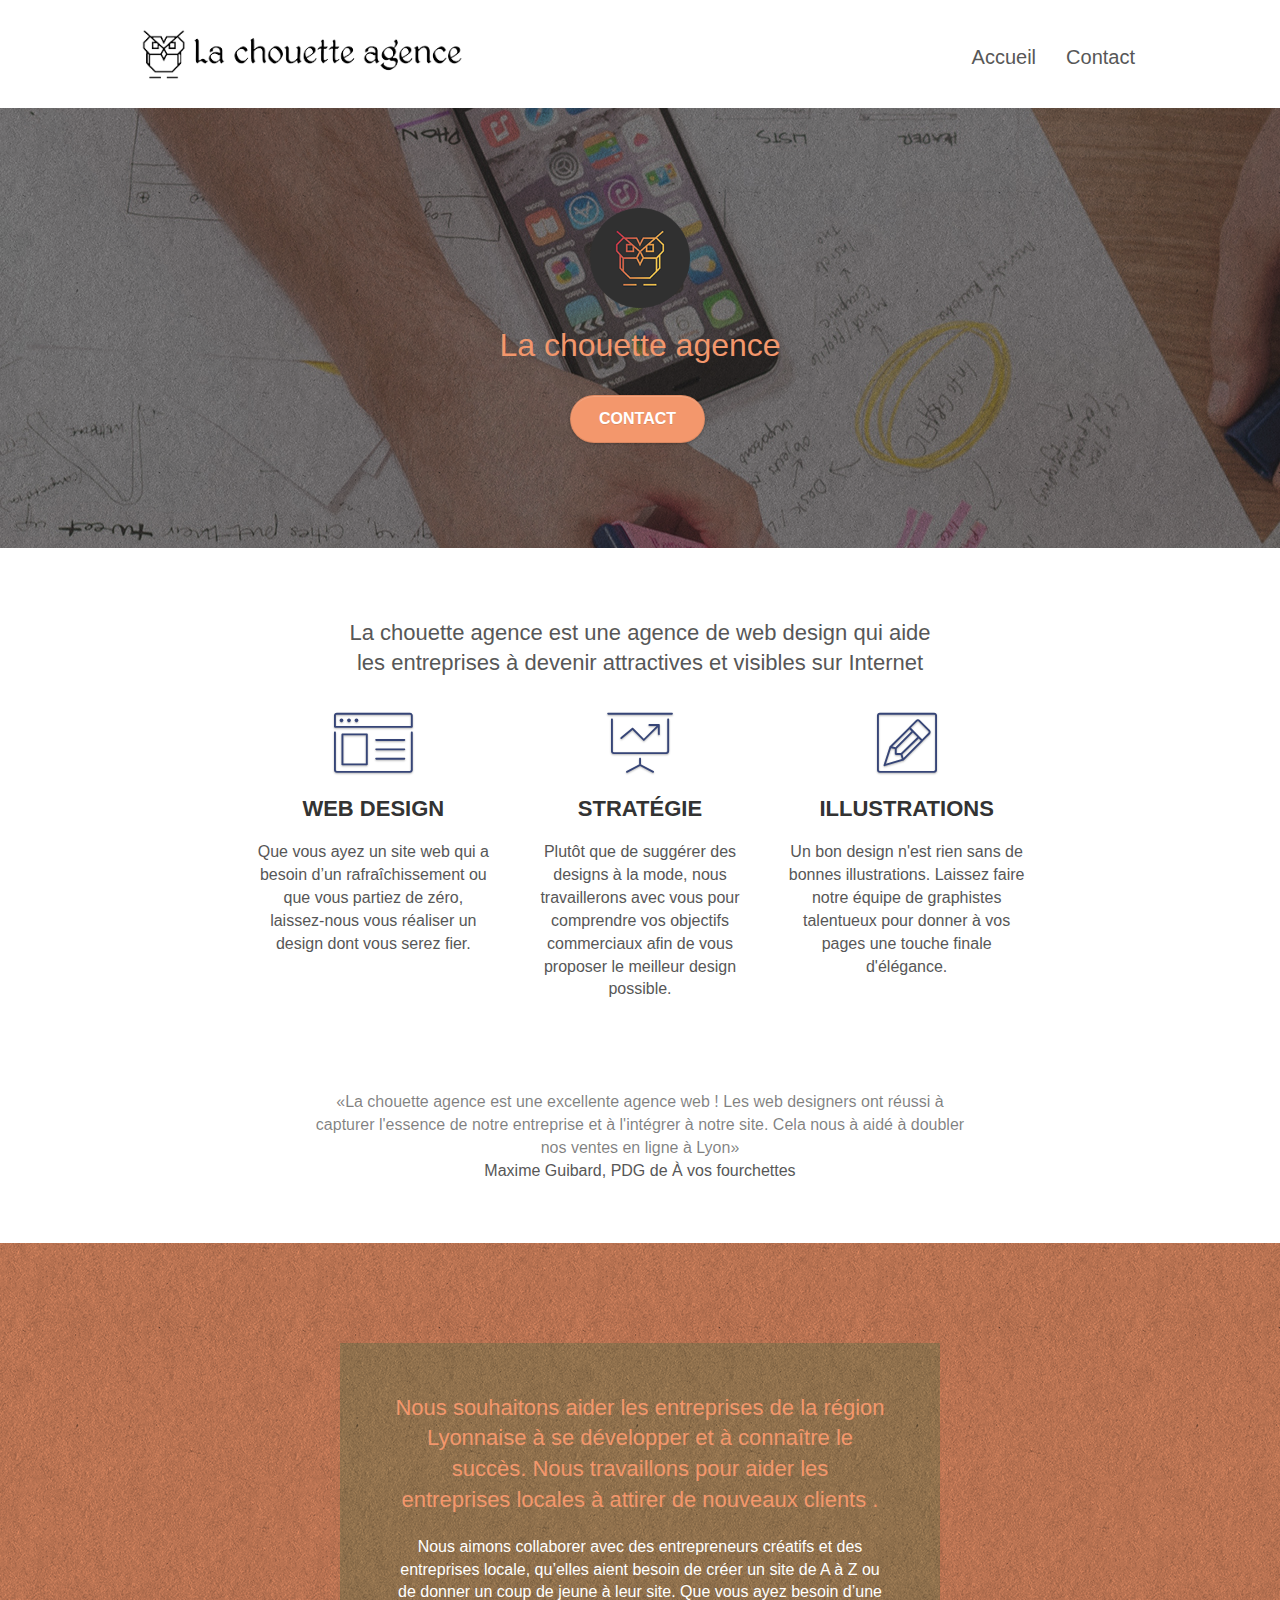
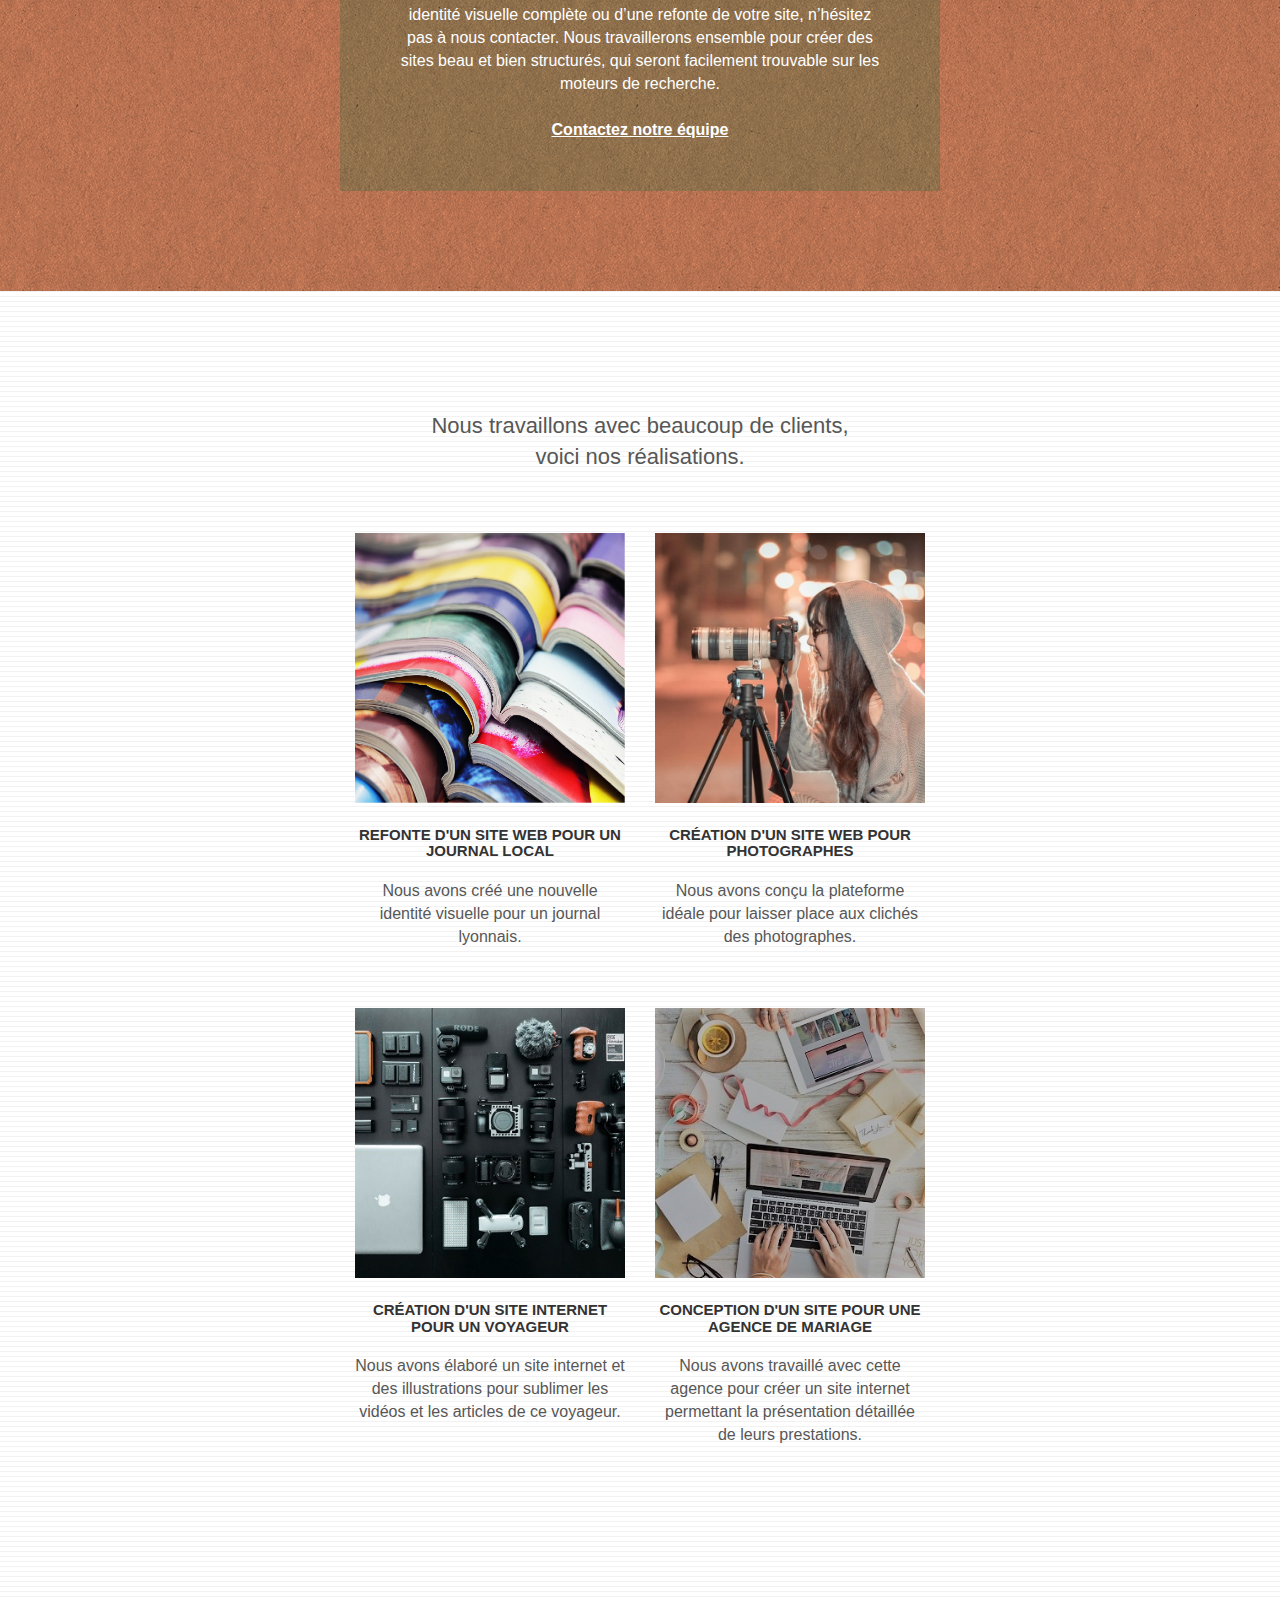
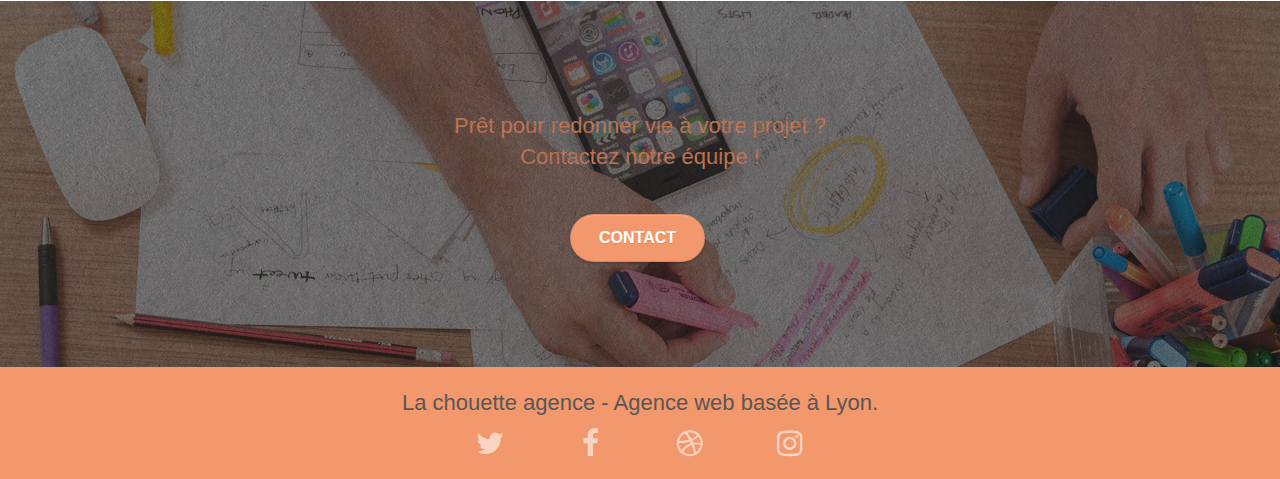
==== commit 33235ea8: "amélioration reponsive" ====
--- a/index.html
+++ b/index.html
@@ -36,12 +36,12 @@
 
 		<nav class="navbar row">
 			<div class="navbar-header">
-				<a class="navbar-brand" href="index.html"><img src="img/la-chouette-agence.png" alt="Logo de la chouette agence" height="40" /></a>
+				<a class="navbar-brand" href="index.html"><img src="img/la-chouette-agence.png" alt="Logo de la chouette agence" height="60" /></a>
 			</div>
 			<div class="collapse navbar-collapse navbar-1 special-dropdown-nav">
 				<ul class="site-navigation nav navbar-nav">
 					<li>
-						<a href="index.html">Accueil</a>
+						<a href="index.html" >Accueil</a>
 					</li>
 					<li>
 						<a href="contact.html">Contact</a>
@@ -85,7 +85,7 @@
 				<div class="text-center">
 					<span class="et-icon-browser sm-shadow icon-dark-slate-blue icons icon-lg"></span>
 				</div>
-				<h3 class="mg-md text-center">
+				<h3 class="mg-md text-center text-size-22">
 					Web design
 				</h3>
 				<p class="text-center text-size-16">
@@ -96,7 +96,7 @@
 				<div class="text-center">
 					<span class="et-icon-presentation sm-shadow icon-dark-slate-blue icons icon-lg"></span>
 				</div>
-				<h3 class="mg-md text-center">
+				<h3 class="mg-md text-center text-size-22">
 					Stratégie
 				</h3>
 				<p class="text-center text-size-16">
@@ -107,7 +107,7 @@
 				<div class="text-center">
 					<span class="et-icon-edit sm-shadow icon-dark-slate-blue icons icon-lg"></span>
 				</div>
-				<h3 class="mg-md text-center">
+				<h3 class="mg-md text-center text-size-22">
 					Illustrations
 				</h3>
 				<p class="text-center text-size-16">
@@ -117,8 +117,8 @@
 		</div>
 		<div class="row voffset-lg voffset">
 			<div class="col-xs-12 col-md-8 col-md-offset-2 text-center">
-				<h3>"La chouette agence est une excellente agence web ! Les web designers ont réussi à capturer l'essence de notre entreprise et à l'intégrer à notre site. Cela nous à aidé à doubler nos ventes en ligne à Lyon"</h3>
-				<p>Maxime Guibard, PDG de &Agrave; vos fourchettes</p>
+				<q class="text-size-16">La chouette agence est une excellente agence web ! Les web designers ont réussi à capturer l'essence de notre entreprise et à l'intégrer à notre site. Cela nous à aidé à doubler nos ventes en ligne à Lyon</q>
+				<p class="text-size-16">Maxime Guibard, PDG de &Agrave; vos fourchettes</p>
 			</div>
 		</div>
 	</div>
@@ -153,7 +153,7 @@
 		</div>
 		<div class="row tight-width-whitespace portfolio-row">
 			<div class="col-sm-6">
-				<a href="#" data-lightbox="img/1.jpg" data-gallery-id="gallery-1" data-caption="Refonte d'un site web pour un journal local" data-frame="snapshot-lb"><img src="img/1.jpg" alt="Photo de magazines empilés" class="img-responsive portfolio-thumb" /></a>
+				<a href="#" data-lightbox="img/1.jpg" data-gallery-id="gallery-1" data-caption="Refonte d'un site web pour un journal local" data-frame="snapshot-lb"><img src="img/1.jpg" alt="Photo de magazines empilés" class="img-responsive portfolio-thumb img-illustration" /></a>
 				<h3 class="mg-md text-center">
 					Refonte d'un site web pour un journal local
 				</h3>
@@ -162,7 +162,7 @@
 				</p>
 			</div>
 			<div class="col-sm-6">
-				<a href="#" data-lightbox="img/2.jpg" data-gallery-id="gallery-1" data-caption="Création d'un site web pour photographes" data-frame="snapshot-lb"><img src="img/2.jpg" class="img-responsive portfolio-thumb" alt="femme qui regarde dans un appareil photo" /></a>
+				<a href="#" data-lightbox="img/2.jpg" data-gallery-id="gallery-1" data-caption="Création d'un site web pour photographes" data-frame="snapshot-lb"><img src="img/2.jpg" class="img-responsive portfolio-thumb img-illustration" alt="femme qui regarde dans un appareil photo" /></a>
 				<h3 class="mg-md text-center">
 					Création d'un site web pour photographes
 				</h3>
@@ -173,7 +173,7 @@
 		</div>
 		<div class="row tight-width-whitespace portfolio-row">
 			<div class="col-sm-6">
-				<a href="#" data-lightbox="img/3.jpg" data-gallery-id="gallery-1" data-caption="Création d'un site internet pour un voyageur" data-frame="snapshot-lb"><img src="img/3.jpg" class="img-responsive portfolio-thumb" alt="matériel informatique et photo"/></a>
+				<a href="#" data-lightbox="img/3.jpg" data-gallery-id="gallery-1" data-caption="Création d'un site internet pour un voyageur" data-frame="snapshot-lb"><img src="img/3.jpg" class="img-responsive portfolio-thumb img-illustration" alt="matériel informatique et photo"/></a>
 				<h3 class="mg-md text-center">
 					Création d'un site internet pour un voyageur
 				</h3>
@@ -182,7 +182,7 @@
 				</p>
 			</div>
 			<div class="col-sm-6">
-				<a href="#" data-lightbox="img/4.jpg" data-gallery-id="gallery-1" data-caption="Conception d'un site pour une agence de mariage" data-frame="snapshot-lb"><img src="img/4.jpg" class="img-responsive portfolio-thumb" alt="femme qui tape à l'ordinateur" /></a>
+				<a href="#" data-lightbox="img/4.jpg" data-gallery-id="gallery-1" data-caption="Conception d'un site pour une agence de mariage" data-frame="snapshot-lb"><img src="img/4.jpg" class="img-responsive portfolio-thumb img-illustration" alt="femme qui tape à l'ordinateur" /></a>
 				<h3 class="mg-md text-center">
 					Conception d'un site pour une agence de mariage
 				</h3>
@@ -219,13 +219,13 @@
 	<div class="container bloc-sm">
 		<div class="row">
 			<div class="col-sm-12">
-				<p class="text-center blue text-size-16">
-					La chouette agence - Agence web basée à Lyon.<br>
+				<p class="text-center blue text-size-22">
+					La chouette agence - Agence web basée à Lyon.
 				</p>
 				<div class="row row-no-gutters social">
 					<div class="col-sm-3">
 						<div class="text-center">
-							<a class="social" href="www.twitter.com"><span class="fa fa-twitter icon-md"></span></a>
+							<a class="social" href="http://www.twitter.com"><span class="fa fa-twitter icon-md"></span></a>
 						</div>
 					</div>
 					<div class="col-sm-3">
--- a/style.css
+++ b/style.css
@@ -10,13 +10,14 @@
 /* modification */
 
 .blue{
-    color : #29414E; 
-}
-
+    color : #021b31; 
+}
 .text-size-16{
     font-size: 16px;
 }
-
+.text-size-22{
+    font-size: 22px;
+}
 .text-size-30{
     font-size: 30px;
 }
@@ -340,7 +341,7 @@
 .nav > li {
     float: left;
     margin-top: 4px;
-    font-size: 16px;
+    font-size: 20px;
 }
 
 .navbar-nav .open .dropdown-menu > li > a {
@@ -840,6 +841,8 @@
     background-image: url("img/image-de-presentation.jpg");
 }
 
+/* MEDIA QUERIES */
+
 @media (max-width: 1024px) {
     .bloc {
         padding-left: 20px;
@@ -861,6 +864,7 @@
     .nav-center.navbar .nav {
         max-width: 100%
     }
+    
 }
 
 @media only screen and (min-device-width: 768px) and (max-device-width: 1024px) and (orientation: landscape) {
@@ -901,6 +905,11 @@
         padding: 0 20px;
         padding-left: constant(safe-area-inset-left);
         padding-right: constant(safe-area-inset-right);
+    }
+    .img-illustration{
+        width : 250px;
+        height : 250px;
+        margin : auto;
     }
 }
 
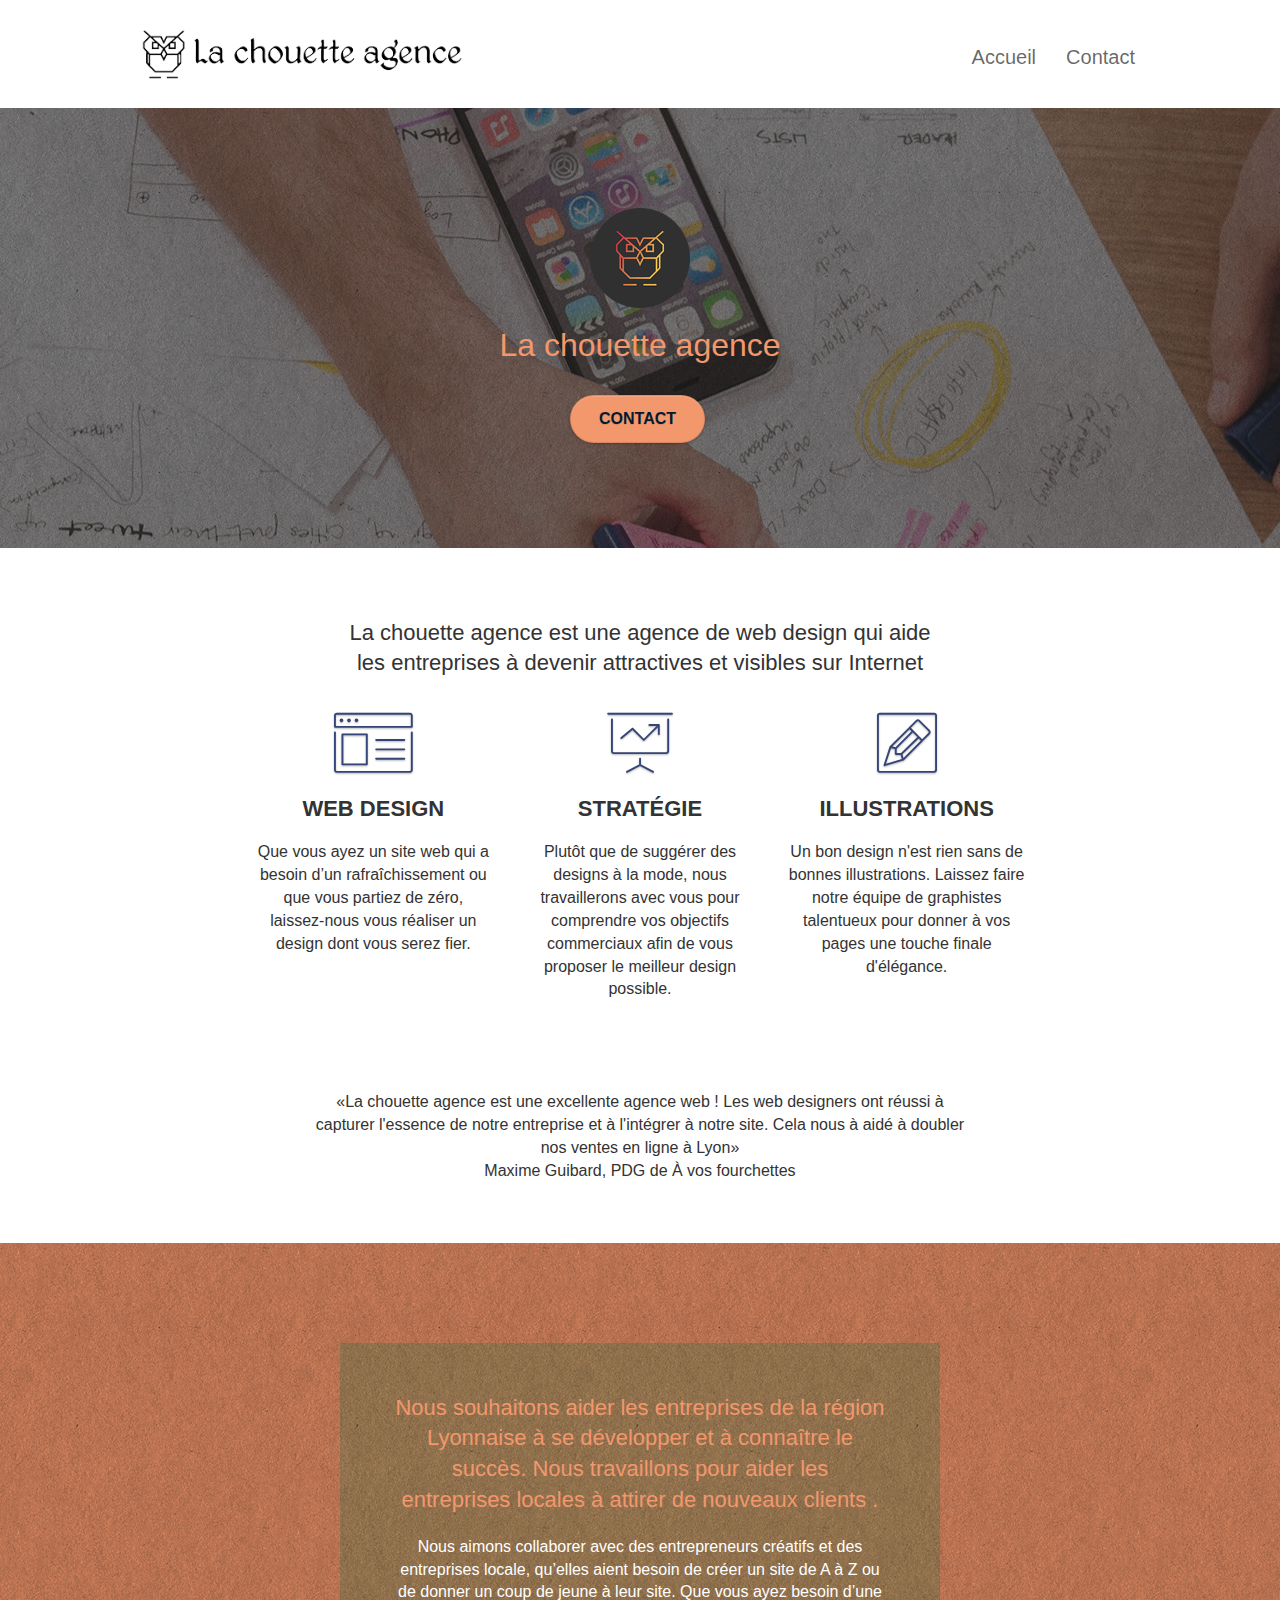
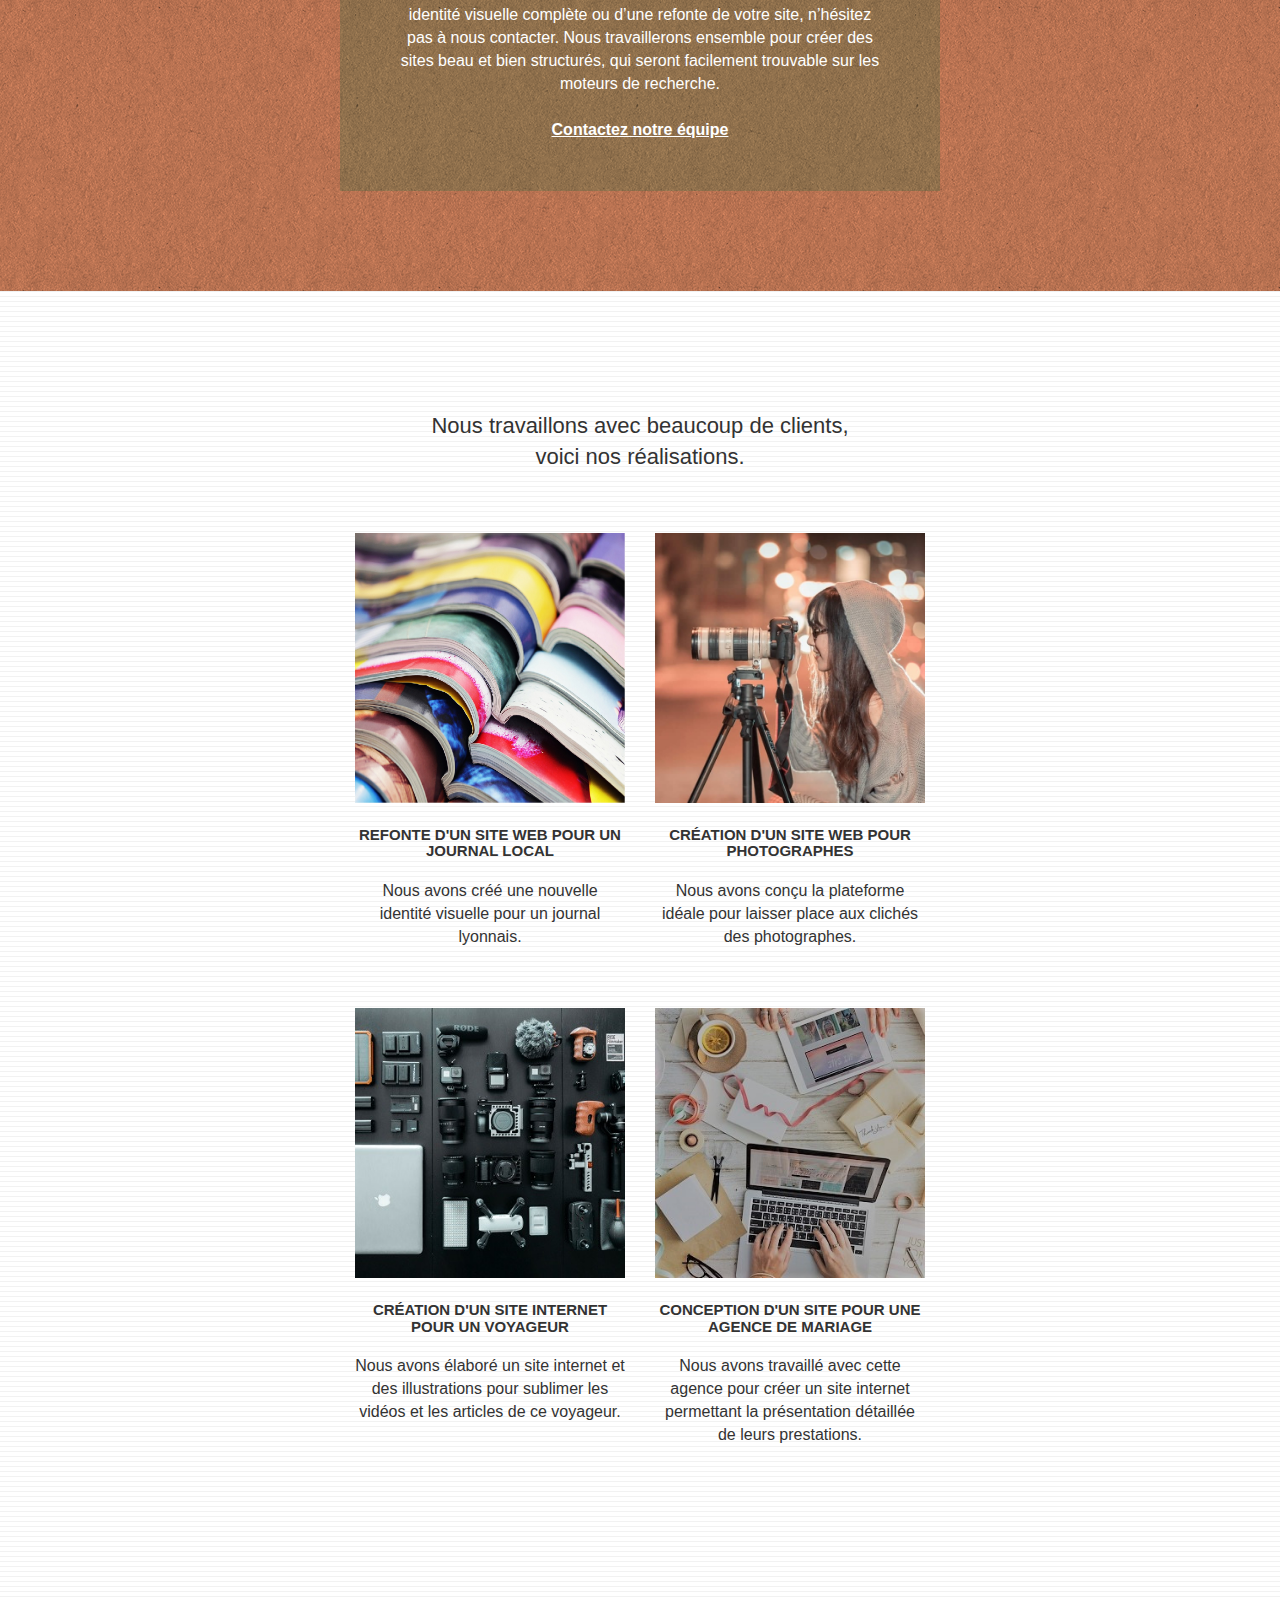
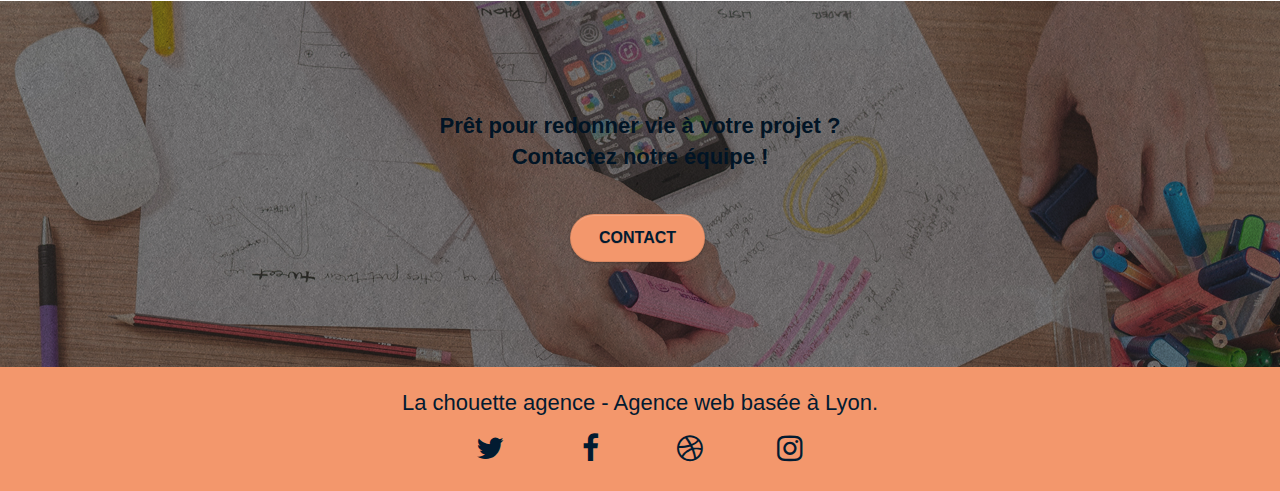
==== commit d11ae9c3: "modification des couleurs" ====
--- a/index.html
+++ b/index.html
@@ -58,12 +58,12 @@
 	<div class="container bloc-lg">
 		<div class="row tight-width-whitespace">
 			<div class="col-sm-12">
-				<img src="img/logo.png" class="center-block image-resize-mode" width="100" alt="Logo de la chouette agance"/>
+				<img src="img/logo.png" class="center-block image-resize-mode" width="100" alt="Logo de la chouette agence"/>
 				<h1 class="text-center hero-bloc-text tc-white ">
 					La chouette agence
 				</h1>
 				<div class="text-center">
-					<a href="contact.html" class="btn btn-lg btn-clean btn-rd cta-hero btn-atomic-tangerine" id="cta-hero">Contact</a>
+					<a href="contact.html" class="btn  btn-lg btn-clean btn-rd cta-hero btn-atomic-tangerine">Contact</a>
 				</div>
 			</div>
 		</div>
@@ -199,7 +199,7 @@
 <div class="bloc bgc-dark-slate-blue bg-banniere d-bloc bloc-bg-texture texture-paper" id="bloc-5-cta">
 	<div class="container bloc-lg">
 		<div class="row">
-			<h2 class="mg-md text-center tc-white">
+			<h2 class="mg-md text-center tc-white2 ">
 				Prêt pour redonner vie à votre projet ?<br>Contactez notre équipe !
 			</h2>
 			<div class="col-sm-12 text-center">
@@ -215,7 +215,7 @@
 <!-- ScrollToTop Button END-->
 
 <!-- Footer - bloc-8 -->
-<div class="bloc bgc-atomic-tangerine d-bloc" id="bloc-8">
+<div class="bloc bgc-atomic-tangerine" id="bloc-8">
 	<div class="container bloc-sm">
 		<div class="row">
 			<div class="col-sm-12">
@@ -225,22 +225,22 @@
 				<div class="row row-no-gutters social">
 					<div class="col-sm-3">
 						<div class="text-center">
-							<a class="social" href="http://www.twitter.com"><span class="fa fa-twitter icon-md"></span></a>
-						</div>
-					</div>
-					<div class="col-sm-3">
-						<div class="text-center">
-							<a class="social" href="www.facebook.com"><span class="fa fa-facebook icon-md"></span></a>
-						</div>
-					</div>
-					<div class="col-sm-3">
-						<div class="text-center">
-							<a class="social" href="www.dribbble.com/"><span class="fa fa-dribbble icon-md"></span></a>
-						</div>
-					</div>
-					<div class="col-sm-3">
-						<div class="text-center">
-							<a class="social" href="www.instagram.com"><span class="fa fa-instagram icon-md"></span></a>
+							<a class="social text-size-30 blue" href="http://www.twitter.com"><span class="fa fa-twitter "></span></a>
+						</div>
+					</div>
+					<div class="col-sm-3">
+						<div class="text-center">
+							<a class="social text-size-30 blue" href="www.facebook.com"><span class="fa fa-facebook icon-md"></span></a>
+						</div>
+					</div>
+					<div class="col-sm-3">
+						<div class="text-center">
+							<a class="social text-size-30 blue" href="www.dribbble.com/"><span class="fa fa-dribbble icon-md"></span></a>
+						</div>
+					</div>
+					<div class="col-sm-3">
+						<div class="text-center">
+							<a class="social text-size-30 blue	" href="www.instagram.com"><span class="fa fa-instagram icon-md"></span></a>
 						</div>
 					</div>
 				</div>
--- a/style.css
+++ b/style.css
@@ -22,6 +22,12 @@
     font-size: 30px;
 }
 
+.contact{
+    display: flex;
+    justify-self: center;
+    align-items: space-around;
+    flex-direction: column;
+}
 
 a,
 button {
@@ -211,7 +217,7 @@
 
 .d-bloc .panel,
 .l-bloc {
-    color: rgba(0, 0, 0, .5);
+    color: rgba(0, 0, 0,);
 }
 
 .d-bloc .panel button:hover,
@@ -666,8 +672,8 @@
 .btn,
 a {
     font-family: "helvetica";
-    font-weight: 400;
-    color: #575757!important;
+    font-weight: 500;
+    /*color: #575757!important;*/
 }
 
 .container {
@@ -794,9 +800,14 @@
     color: #F3976C!important;
 }
 
+.tc-white2 {
+    color: #021b31!important;
+    font-weight: 600;
+}
+
 .btn-atomic-tangerine {
     background: #F3976C;
-    color: #FFFFFF!important;
+    color: #021b31!important;
 }
 
 .btn-atomic-tangerine:hover {
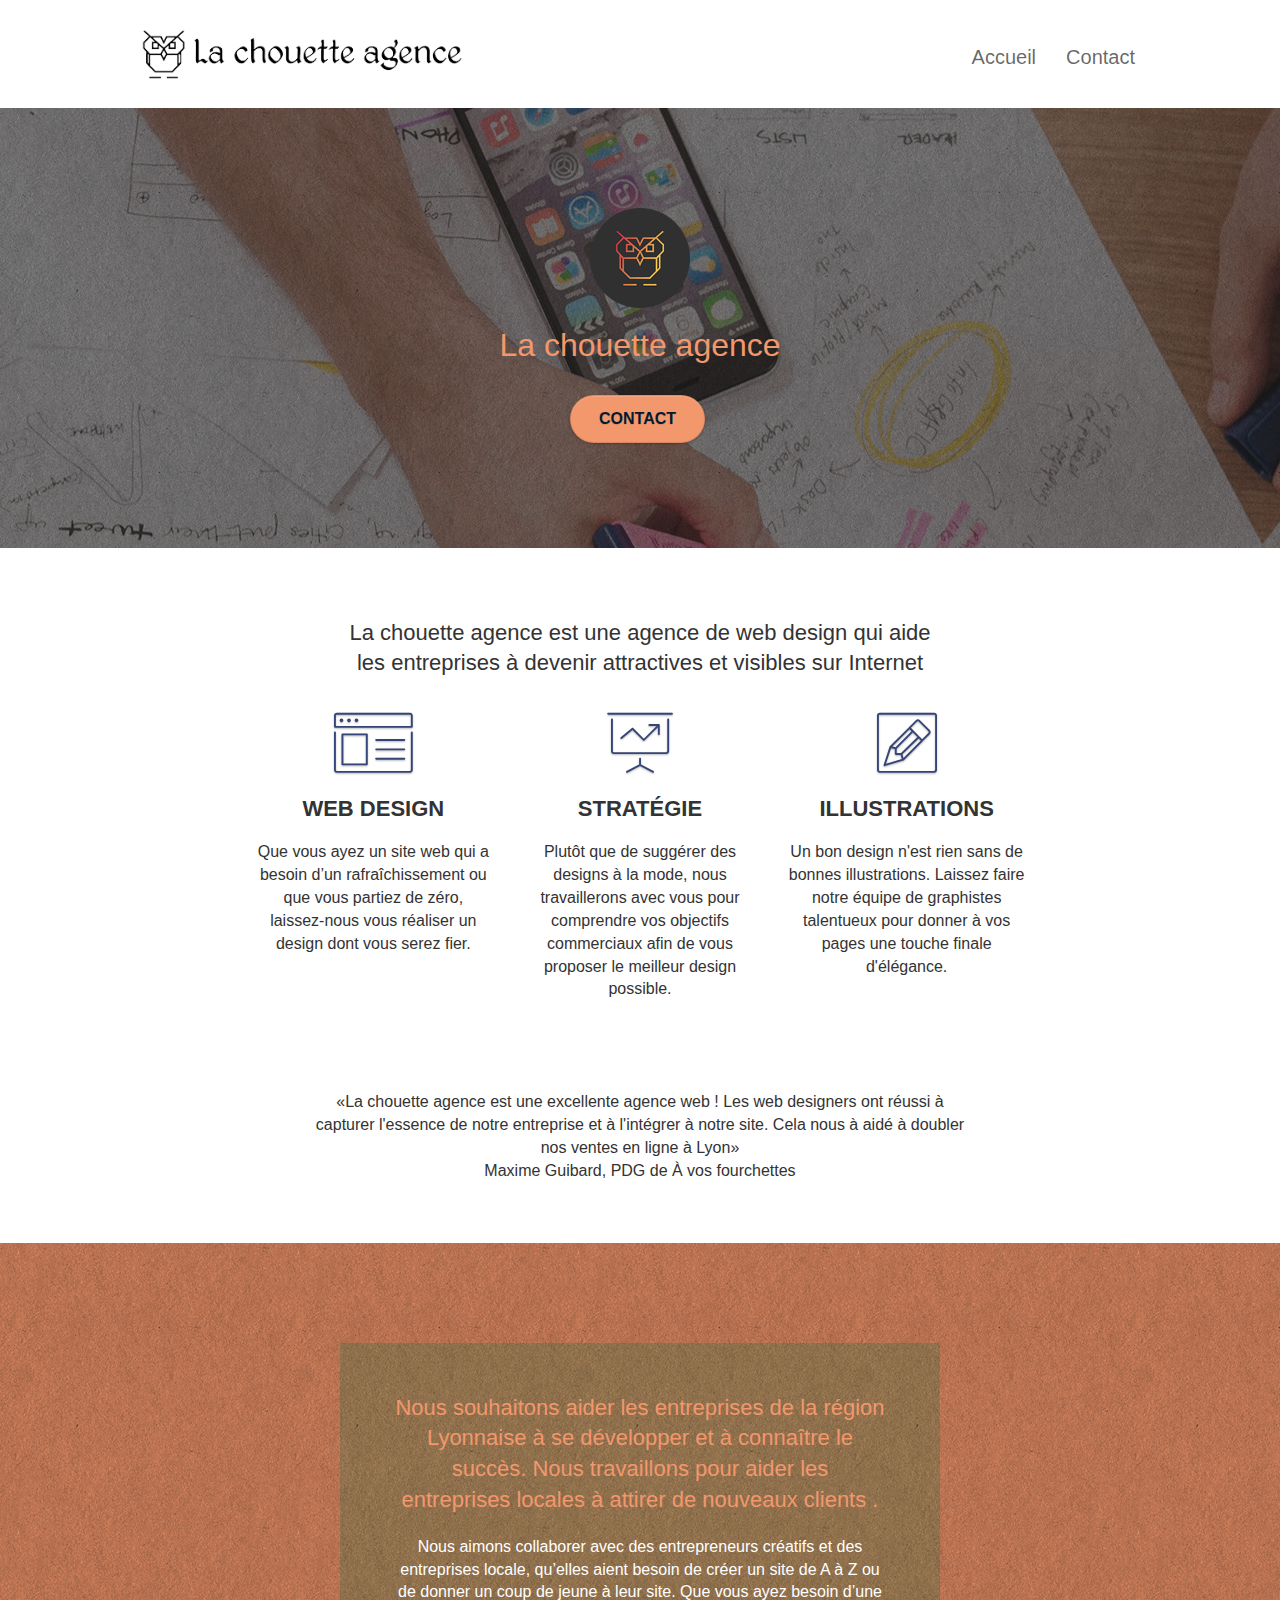
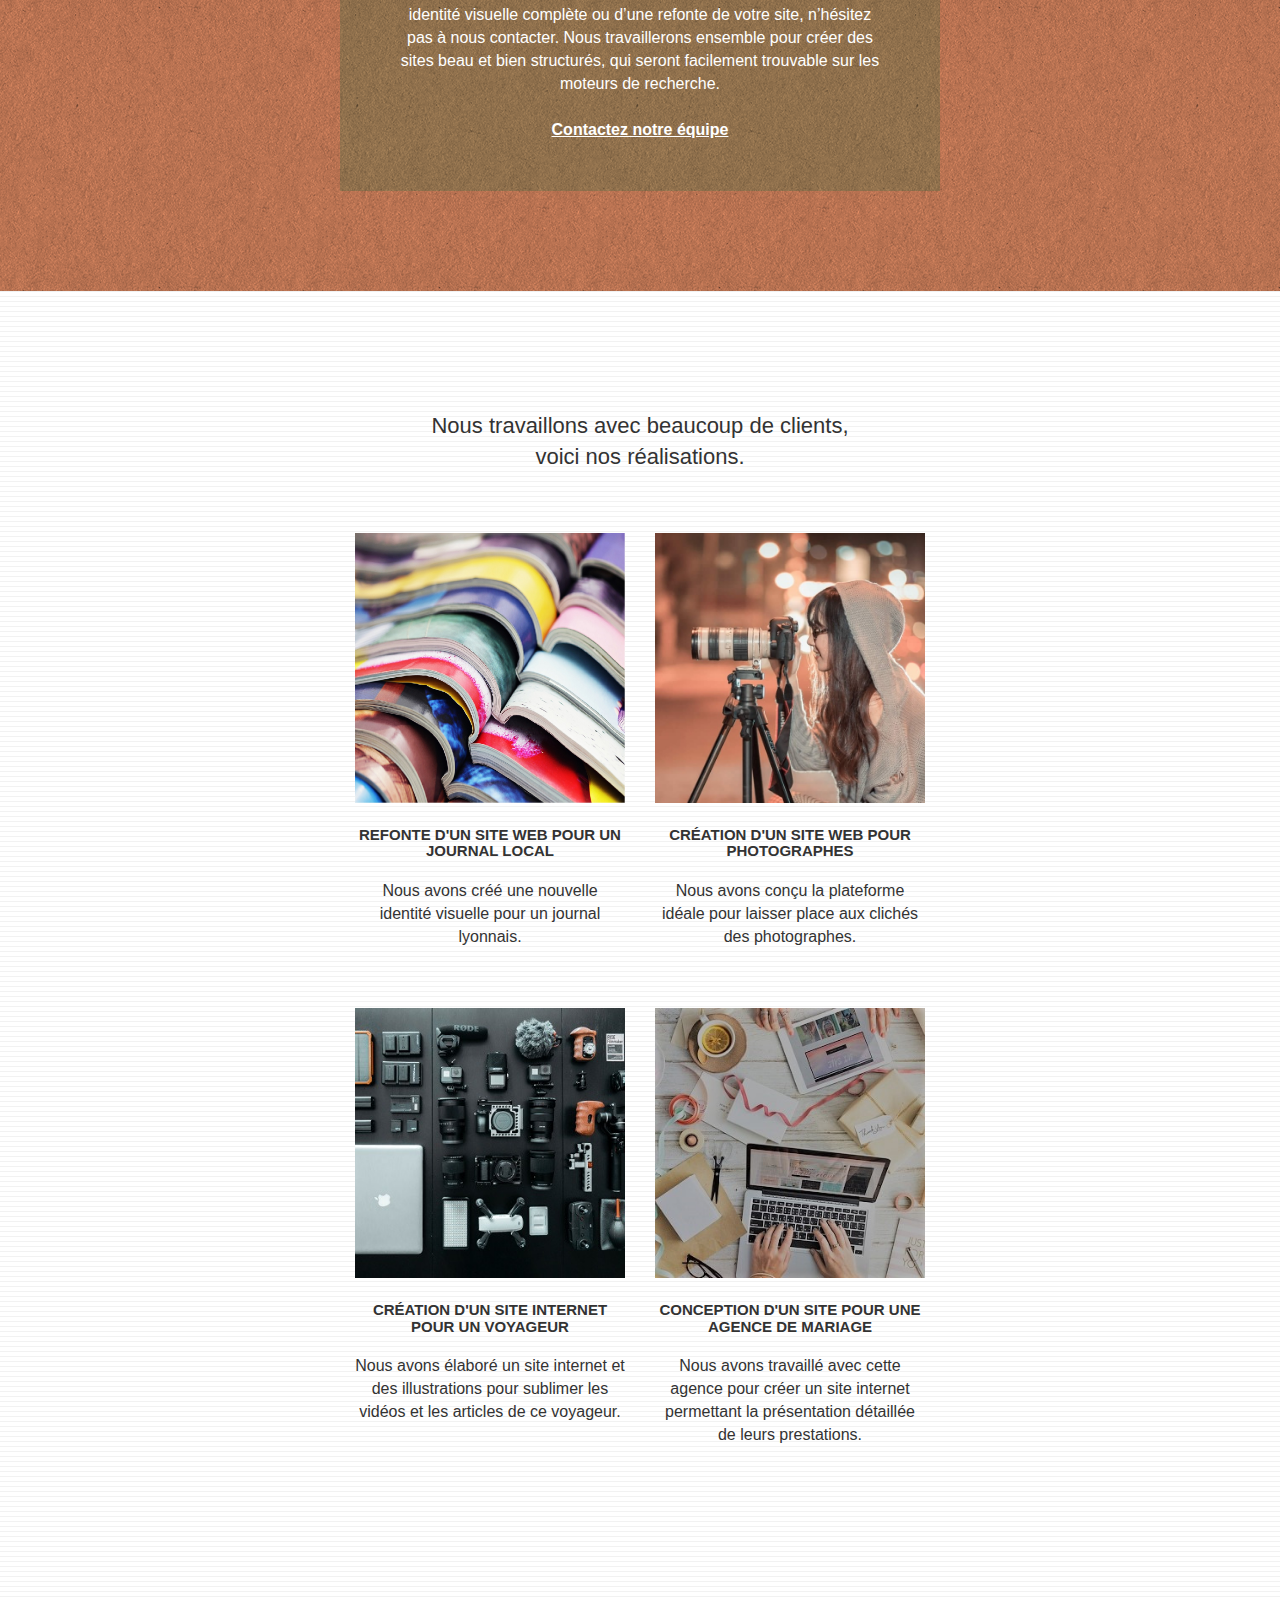
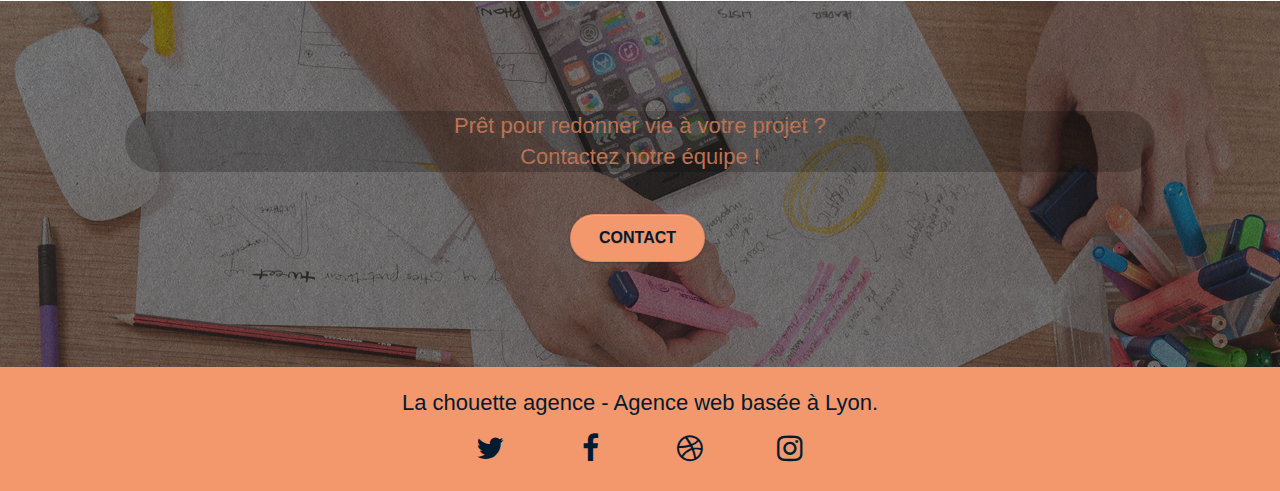
==== commit 48b7560b: "modification contraste" ====
--- a/index.html
+++ b/index.html
@@ -199,7 +199,7 @@
 <div class="bloc bgc-dark-slate-blue bg-banniere d-bloc bloc-bg-texture texture-paper" id="bloc-5-cta">
 	<div class="container bloc-lg">
 		<div class="row">
-			<h2 class="mg-md text-center tc-white2 ">
+			<h2 class="mg-md blue-background text-center tc-white">
 				Prêt pour redonner vie à votre projet ?<br>Contactez notre équipe !
 			</h2>
 			<div class="col-sm-12 text-center">
--- a/style.css
+++ b/style.css
@@ -10,7 +10,7 @@
 /* modification */
 
 .blue{
-    color : #021b31; 
+    color : rgba(2, 27, 49); 
 }
 .text-size-16{
     font-size: 16px;
@@ -21,14 +21,22 @@
 .text-size-30{
     font-size: 30px;
 }
-
+.blue-background{
+    background-color: rgba(0,0,0,0.2);
+    border-radius: 40px;
+}
 .contact{
     display: flex;
-    justify-self: center;
-    align-items: space-around;
+    justify-content: center;
+    align-items: center;
     flex-direction: column;
-}
-
+    text-align: center;
+    margin : 50px auto;
+}
+.mail a{
+    color :#333333;
+    
+}
 a,
 button {
     transition: all .3s ease-in-out;
@@ -871,6 +879,7 @@
 @media (max-width: 992px) and (min-width: 768px) {
     .navbar .nav {
         max-width: 80%
+        
     }
     .nav-center.navbar .nav {
         max-width: 100%
@@ -995,6 +1004,7 @@
         overflow-x: hidden;
         -webkit-box-shadow: none;
         box-shadow: none;
+        display: block;
     }
     .navbar-brand img {
         max-height: 40px;
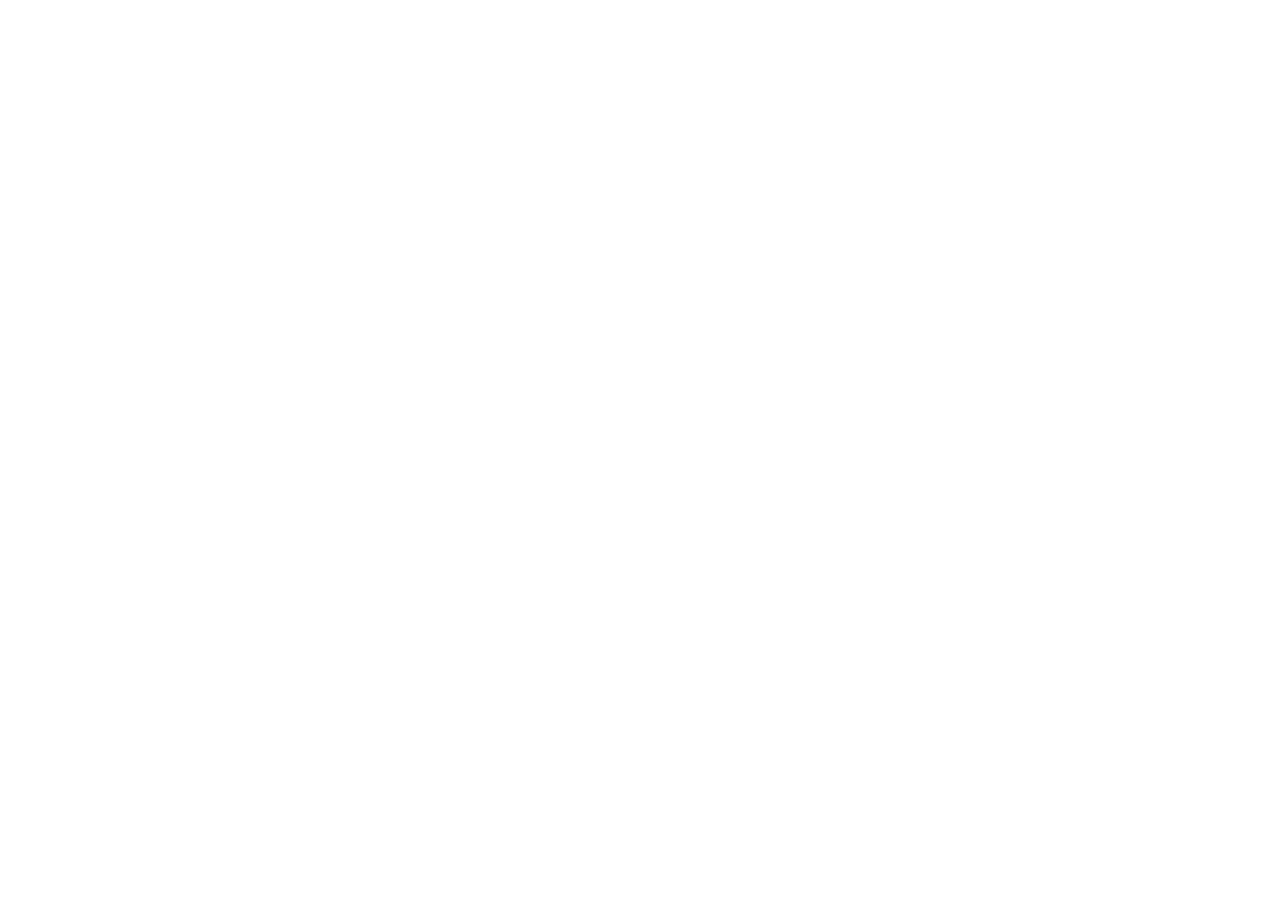
==== commit c21a69a3: "modification balise title" ====
--- a/index.html
+++ b/index.html
@@ -18,7 +18,7 @@
 	<script src="./js/jquery.touchSwipe.js" defer></script>
 	<script src="./js/gmaps.js"></script>
 
-    <title>La chouette agence</title>
+    <title>La chouette agence, une agence web design à Lyon<title> 
 
     
 <!-- Analytics -->
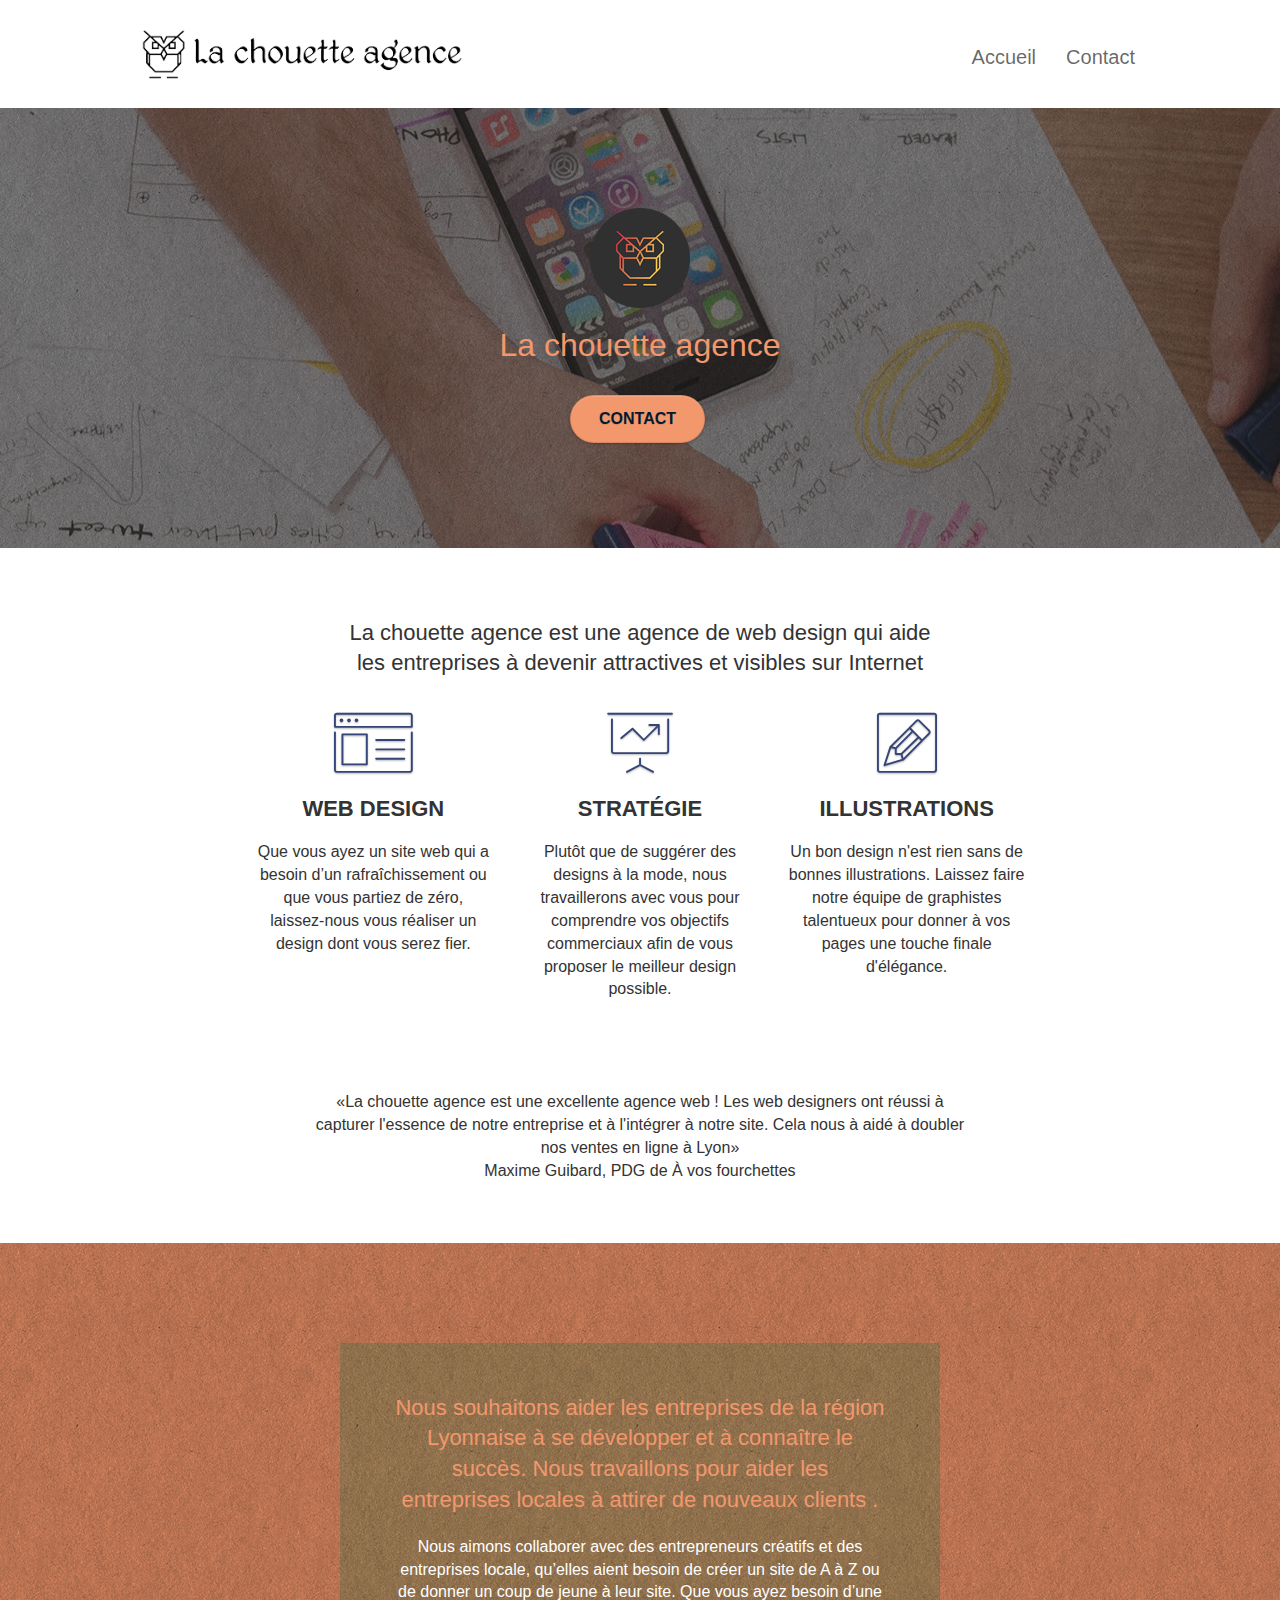
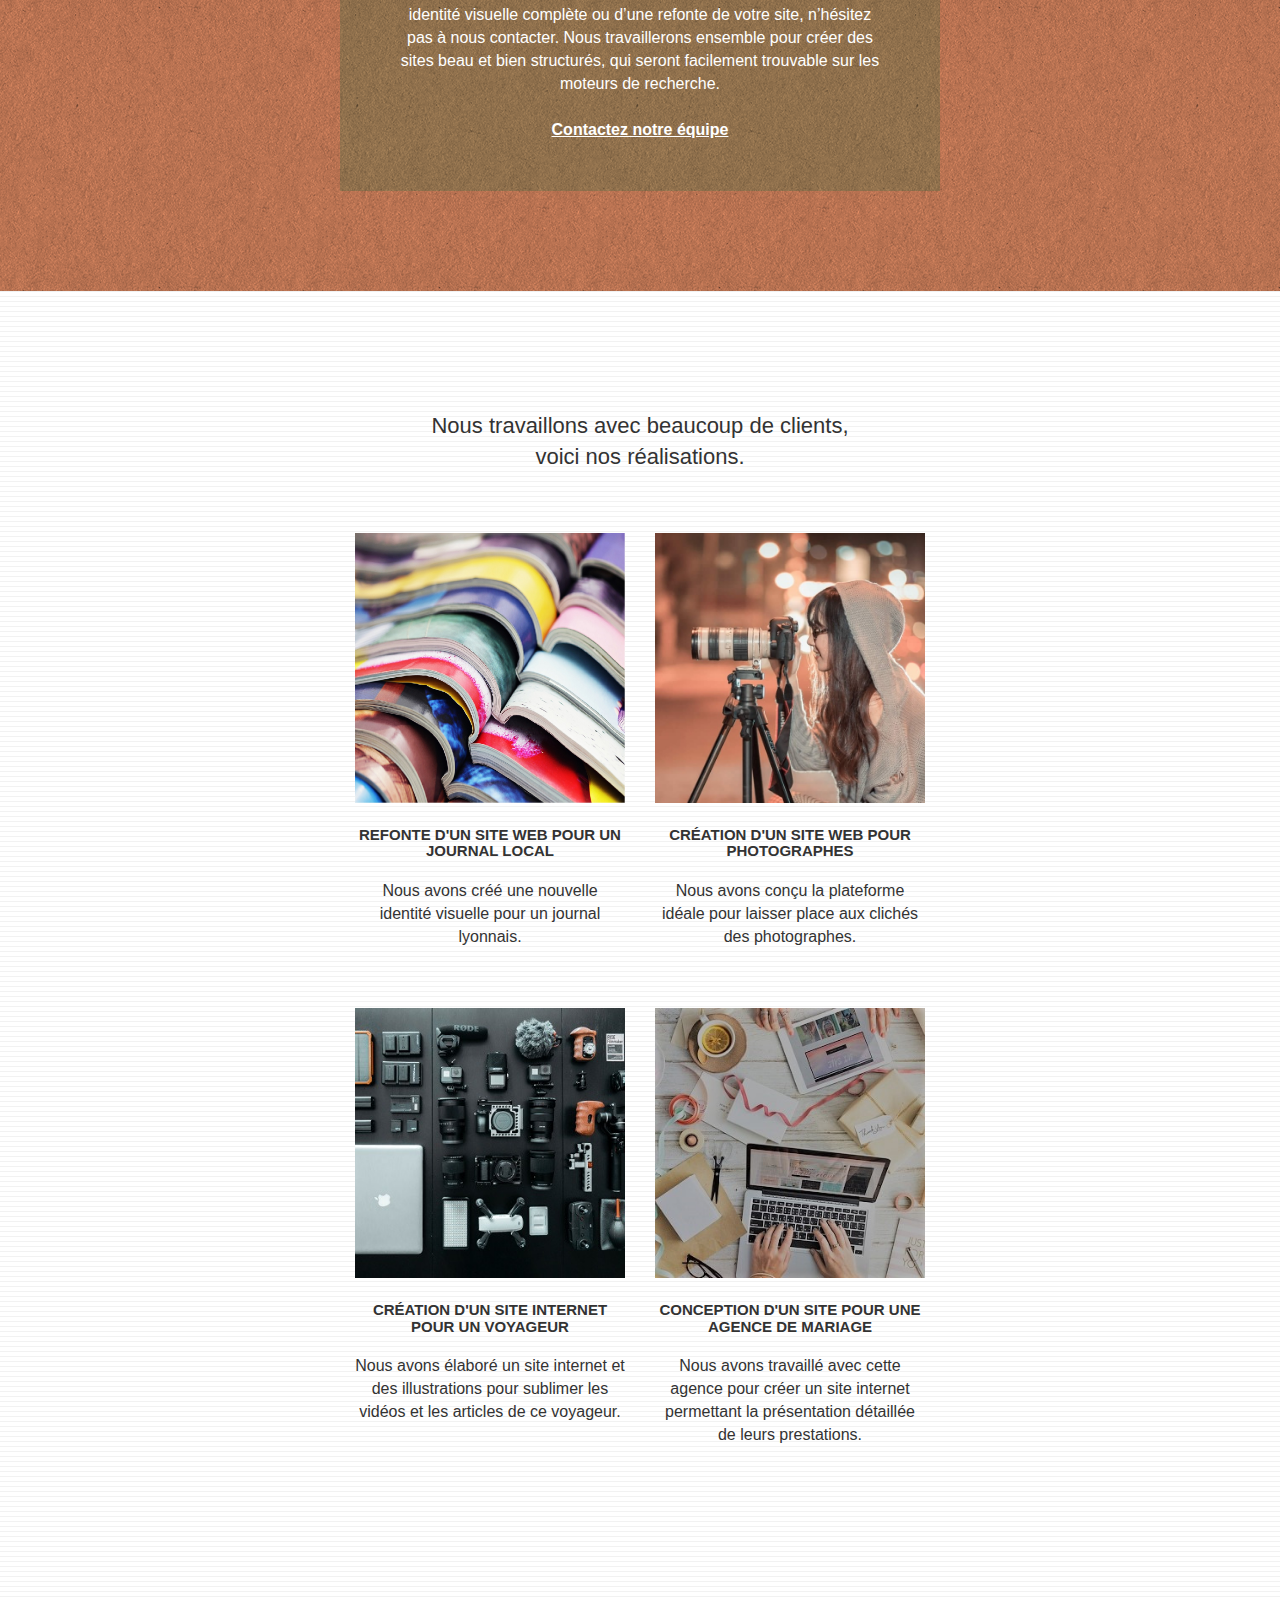
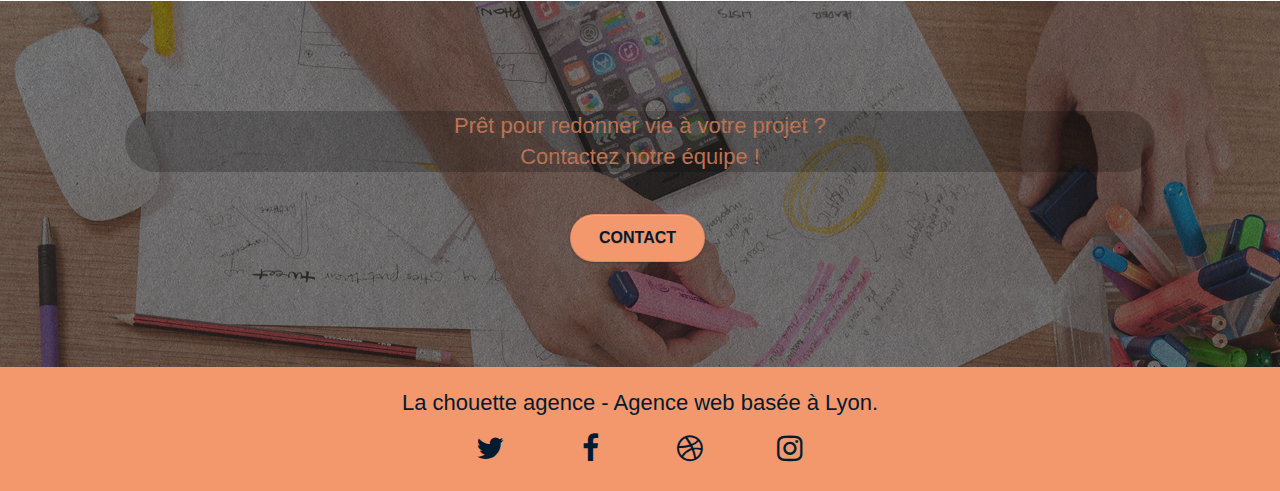
==== commit f7aef102: "Add files via upload" ====
--- a/index.html
+++ b/index.html
@@ -2,8 +2,7 @@
 <html lang="FR">
 <head>
     <meta charset="utf-8">
-    <meta name="keywords" content="seo, google, site web, site internet, agence design Lyon, agence design">
-    <meta name="description" content="La chouette agence est une agence de web design basée à Lyon qui accompagne les entreprise dans leur communication">
+    <meta name="description" content="La chouette agence est une agence de web design basée à Lyon qui accompagne les entreprises dans leur communication">
     <meta name="viewport" content="width=device-width, initial-scale=1.0, viewport-fit=cover">
     <link rel="shortcut icon" type="image/png" href="favicon.jpg">
     
@@ -18,7 +17,7 @@
 	<script src="./js/jquery.touchSwipe.js" defer></script>
 	<script src="./js/gmaps.js"></script>
 
-    <title>La chouette agence, une agence web design à Lyon<title> 
+    <title>La chouette agence, une agence web design à Lyon</title> 
 
     
 <!-- Analytics -->
